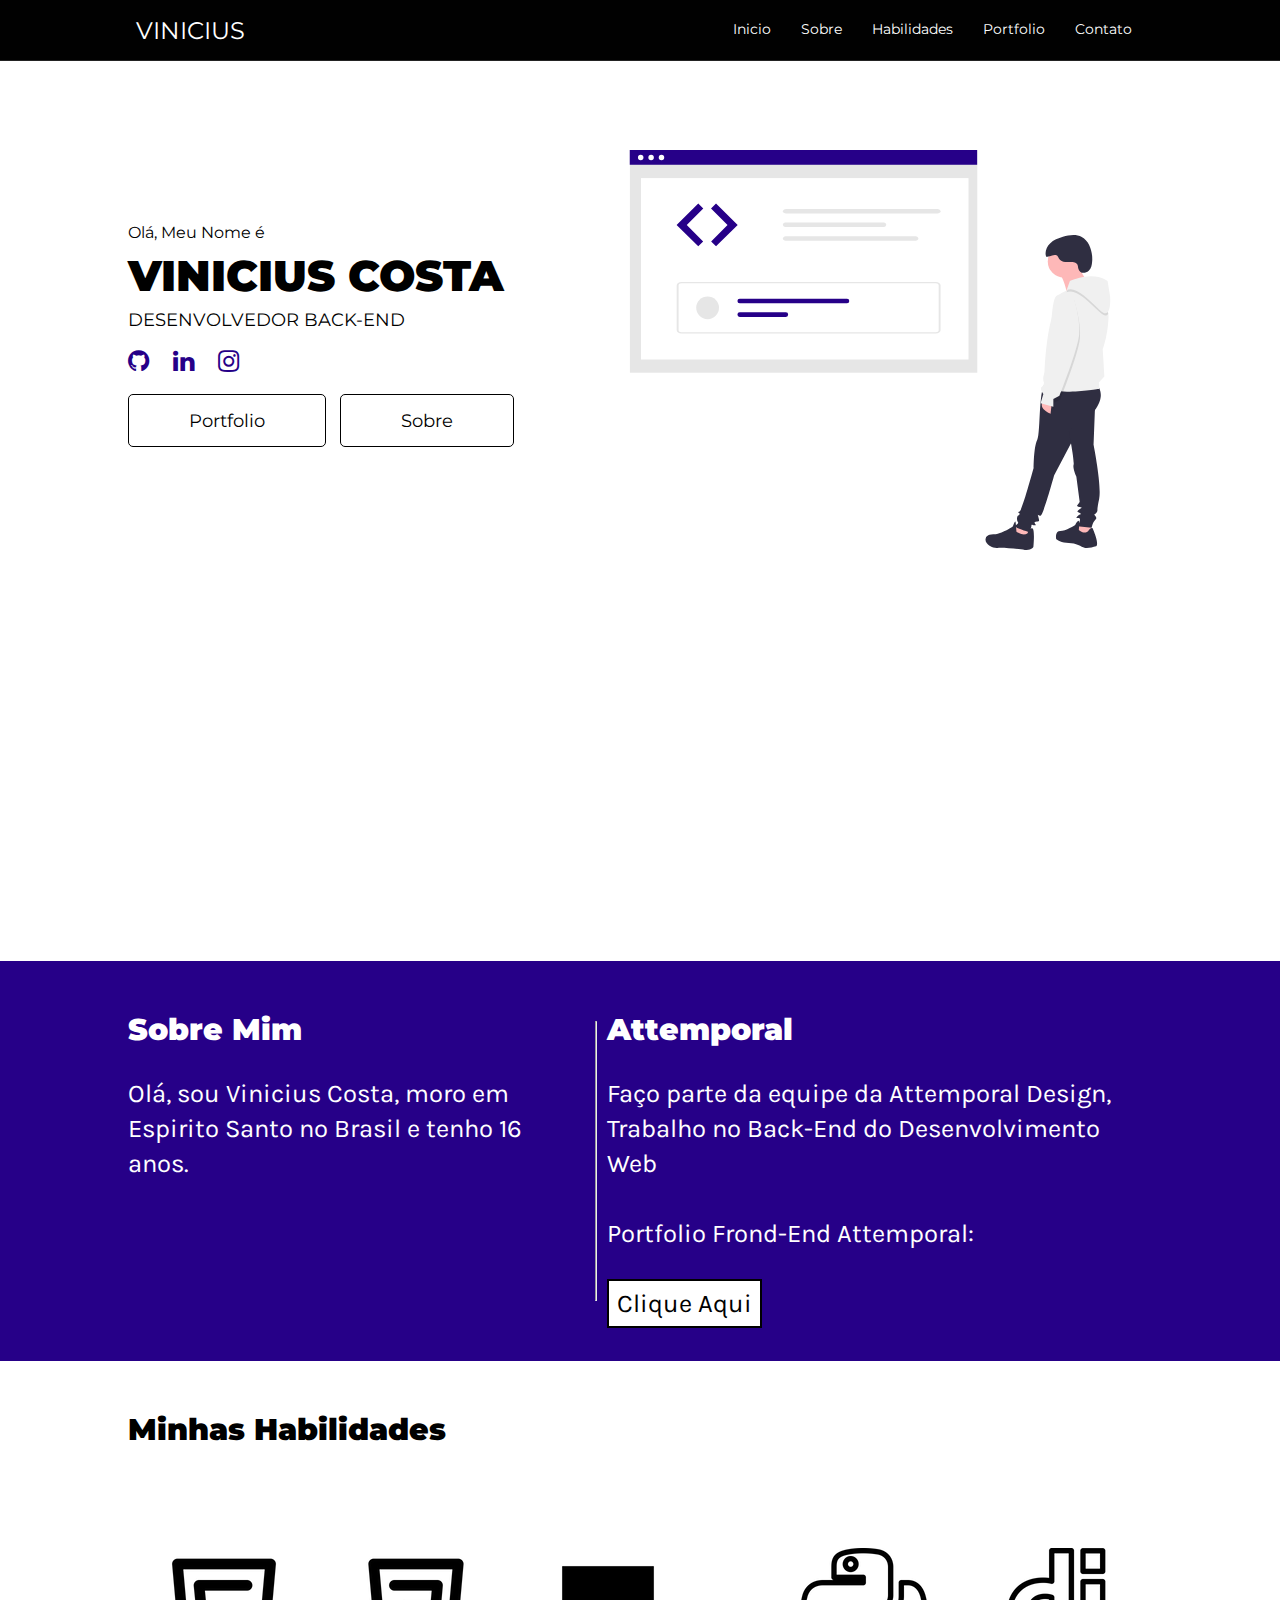
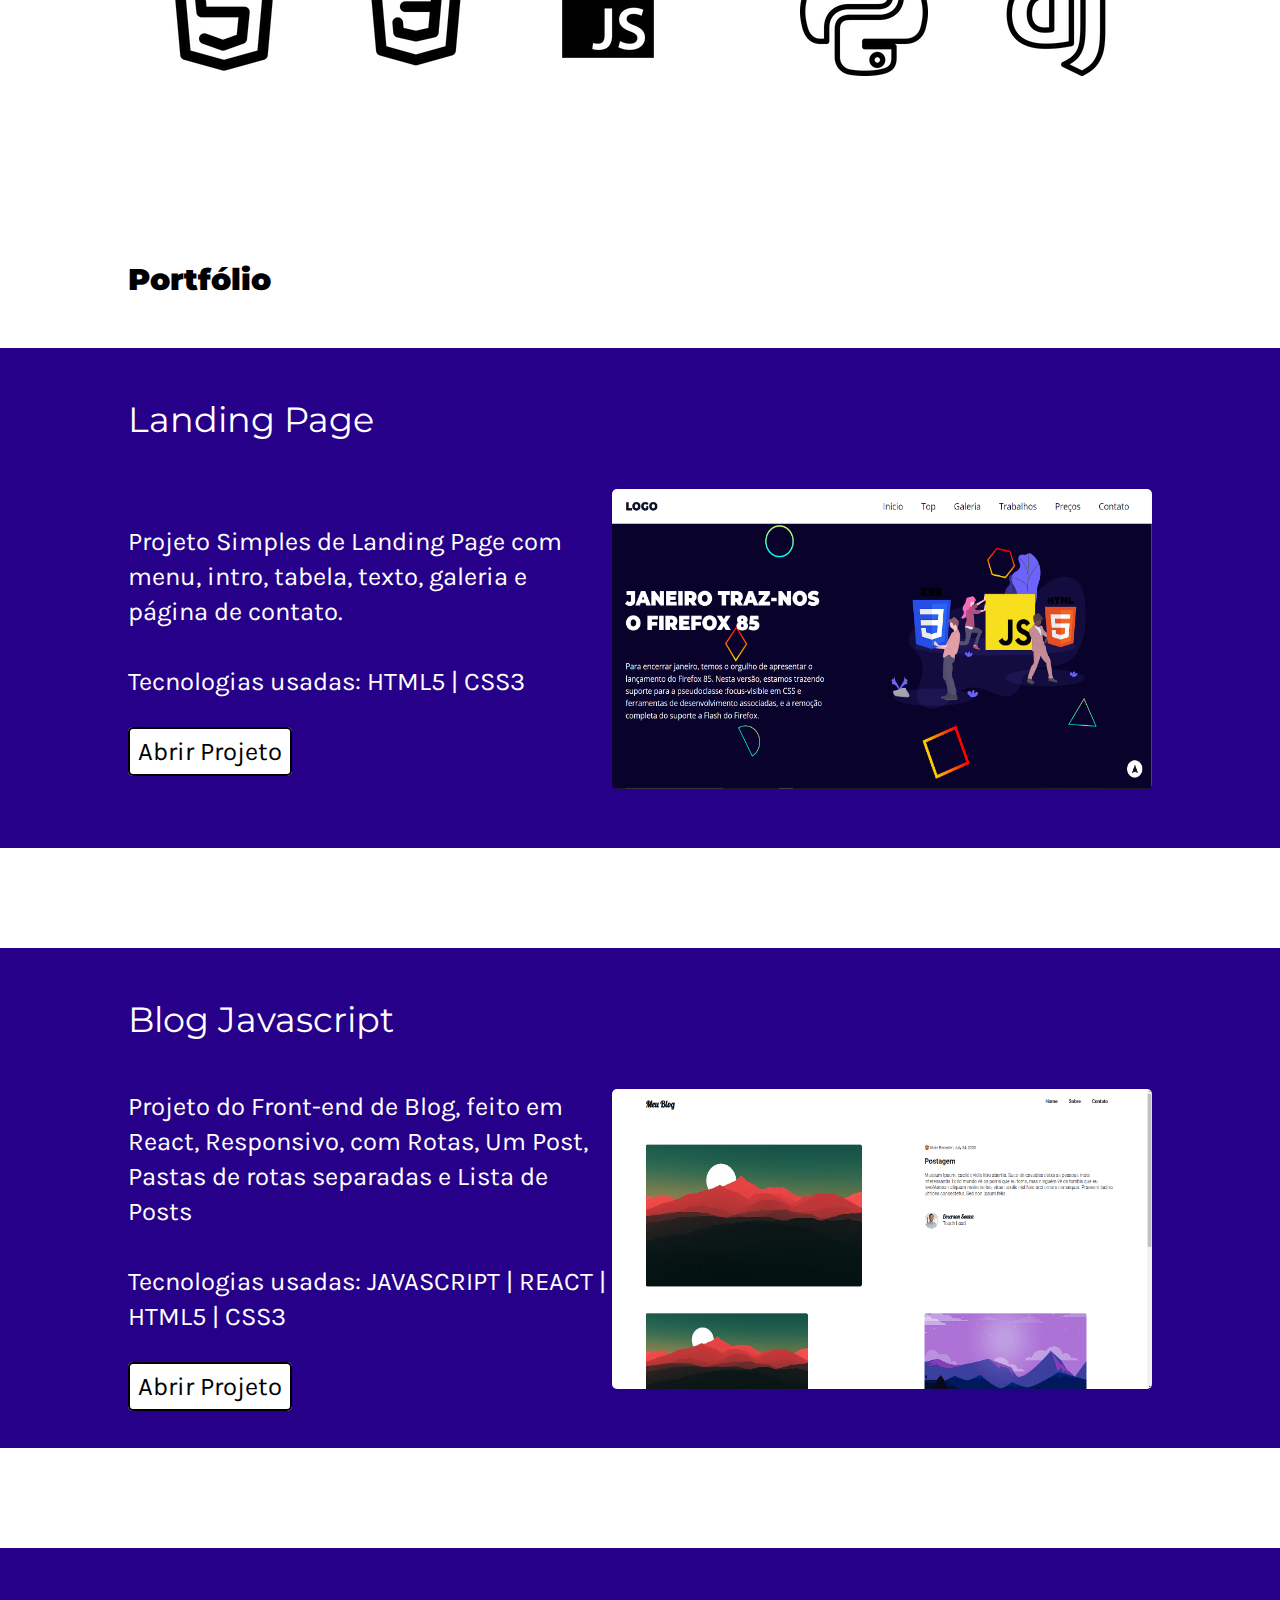
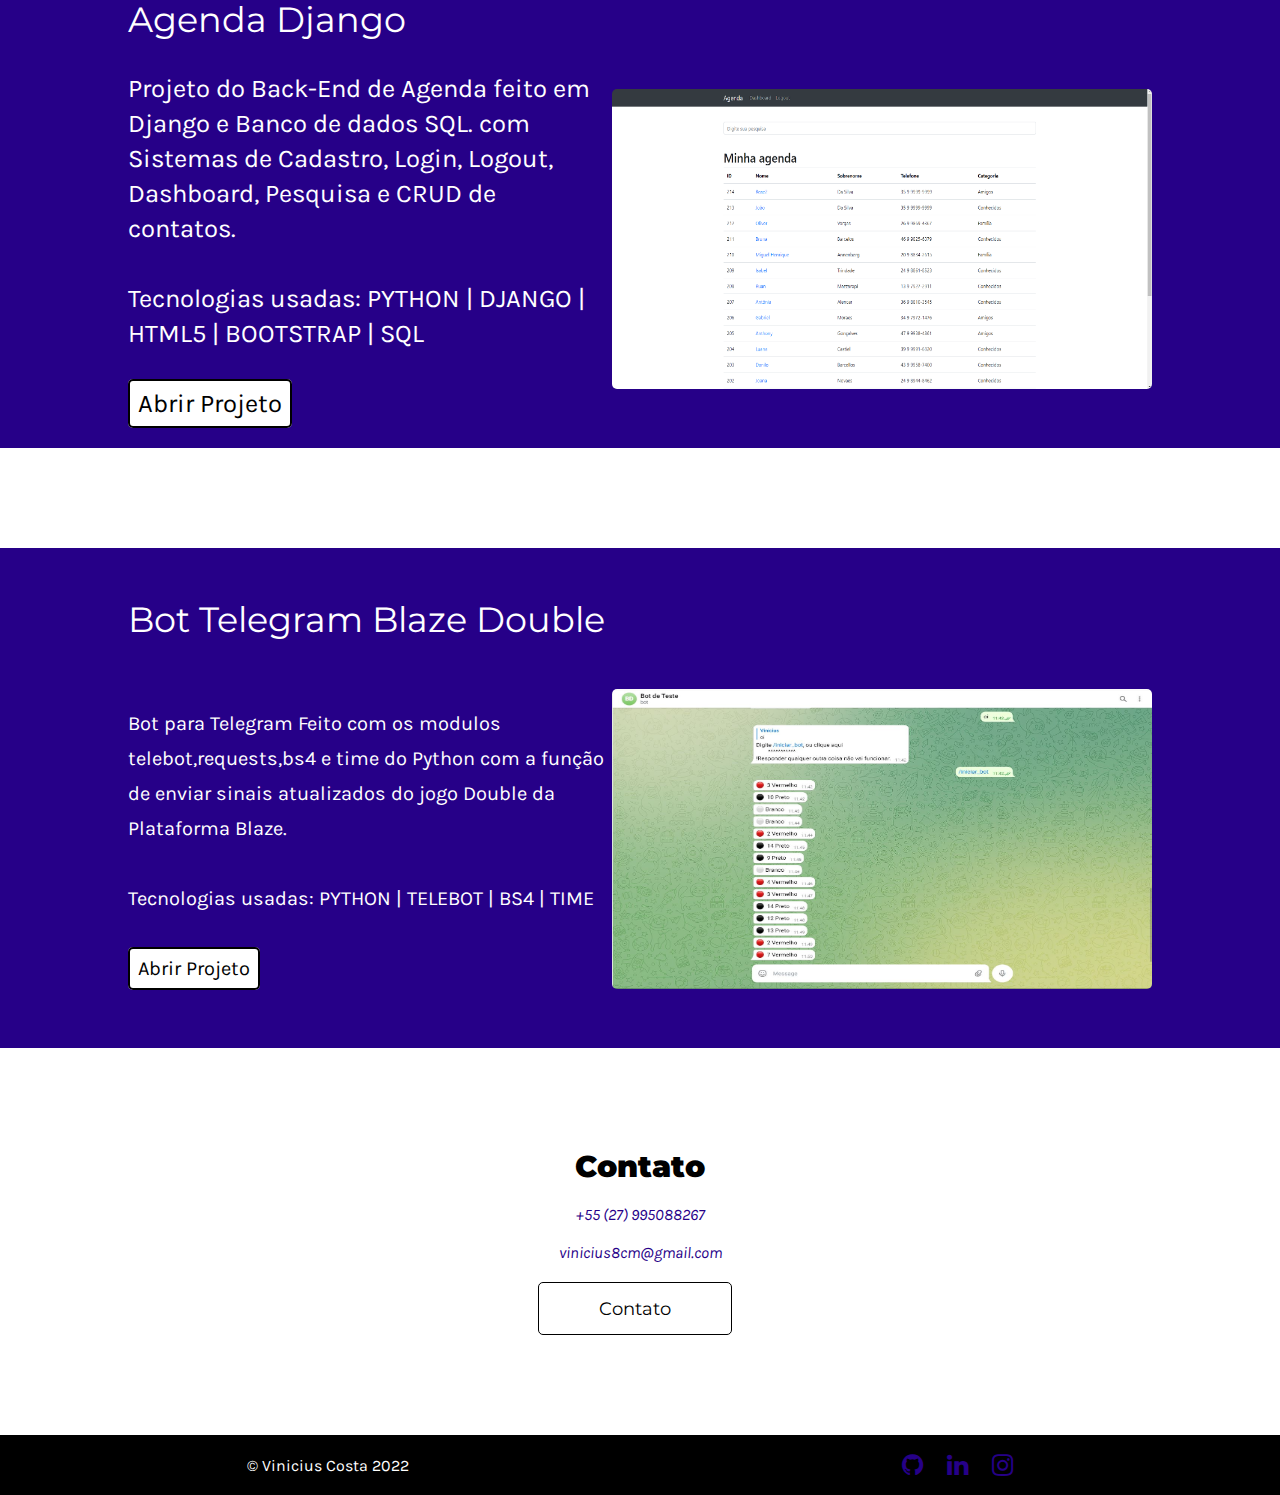
==== index.htm @ 987e0558 "Update index.htm" ====
<!DOCTYPE html>
<html lang="pt-br">

<head>
  <meta charset="UTF-8" />
  <meta http-equiv="X-UA-Compatible" content="IE=edge" />
  <meta name="viewport" content="width=device-width, initial-scale=1.0" />
  <link rel="stylesheet" href="https://cdnjs.cloudflare.com/ajax/libs/font-awesome/4.7.0/css/font-awesome.min.css" />
  <link rel="stylesheet" href="https://cdnjs.cloudflare.com/ajax/libs/animate.css/4.1.1/animate.min.css" />
  <link rel="stylesheet" href="style.css" />
  <link rel="stylesheet" href="path/to/font-awesome/css/font-awesome.min.css">
  <link rel="shortcut icon" href="favicon.png" type="image/x-icon">
  <title>Vinicius Costa | Desenvolvedor Back-End</title>
</head>

<body id="home">
  <div class="fixed animate__animated animate__fadeInLeft">
    <header id="header">
      <a id="logo" href="#home">VINICIUS</a>
      <nav id="nav">
        <button id="btn-mobile"><span id="hamburger"></span></button>
        <ul id="menu">
          <li><a href="#home">Inicio</a></li>
          <li><a href="#about">Sobre</a></li>
          <li><a href="#skill">Habilidades</a></li>
          <li><a href="#portfolio">Portfolio</a></li>
          <li><a href="#contact">Contato</a></li>
        </ul>
      </nav>
    </header>
  </div>

  <section class="introducao">
    <div class="introducao_info animate__animated animate__fadeInLeft">
      <span>Olá, Meu Nome é</span>
      <h1>Vinicius Costa</h1>
      <p>
        DESENVOLVEDOR BACK-END
      </p>
      <div class="social">

        <a href="https://github.com/viniciusxv27" target="_blank">
          <i class="fa fa-github" style="font-size: 25px"></i>
        </a>

        <a href="https://www.linkedin.com/in/vinicius-costa-3648901a0/" target="_blank">
          <i class="fa fa-linkedin" style="font-size: 25px"></i>
        </a>

        <a href="https://www.instagram.com/viniciusc_027/" target="_blank">
          <i class="fa fa-instagram" style="font-size: 25px"></i>
        </a>

      </div>
      <a href="#portfolio" class="button">Portfolio</a>
      <a href="#about" class="button about">Sobre</a>
    </div>

    <div class="foto">
      <img class="animate__animated animate__fadeInLeft"
        alt="Desenho de Tecnologia" src="imagem-intro.svg"/>
    </div>

    <div class="box">
      <span></span>
      <span></span>
      <span></span>
    </div>
  </section>

  <section id="about">
    <div class="bg">
      <div class="container containerex">
       
        <div>
          <h2>Sobre Mim</h2>

        <br>

        <p>
          Olá, sou Vinicius Costa, moro em 
          <br>
          Espirito Santo no Brasil e tenho 16 anos.
        </p>
        </div>
        <hr id="linha">
        <div>
          <h2>Attemporal</h2>

          <br>

          <p>
            Faço parte da equipe da Attemporal Design,<br> Trabalho no Back-End do Desenvolvimento Web
            <br>
            <br>
            Portfolio Frond-End Attemporal: <br><br><a class="botaobug"href="https://attemporal-dzn.netlify.app/">Clique Aqui</a> 

          </p>

        </div>

      </div>
    </div>
  </section>

  <section id="skill">
    <div class="container container-habilidades-reponsive">
      <h2>Minhas Habilidades</h2>

      <div class="svgs">

        <a class="skill-img" href="https://developer.mozilla.org/pt-BR/docs/Web/HTML" target="_blank"><img
            src="html5.png" alt="" /></a>

        <a class="skill-img" href="https://developer.mozilla.org/pt-BR/docs/Web/CSS" target="_blank"><img
            src="css3.png" alt="" /></a>

        <a class="skill-img" href="https://developer.mozilla.org/pt-BR/docs/Web/JavaScript" target="_blank"><img
            src="javascript.png" alt="" /></a>
        
        <a class="skill-img" href="https://developer.mozilla.org/pt-BR/docs/Learn/Tools_and_testing/Client-side_JavaScript_frameworks/React_getting_started" target="_blank"><img
          src="img/react.png" alt="" /></a>

        <a class="skill-img" href="https://developer.mozilla.org/pt-BR/docs/Glossary/Python" target="_blank"><img
            src="python.png" alt="" /></a>

        <a class="skill-img" href="https://developer.mozilla.org/pt-BR/docs/Learn/Server-side/Django" target="_blank"><img
              src="django.png" alt="" /></a>

      </div>
    </div>
  </section>

  <section class="portfolio" id="portfolio">
    <h2>Portfólio</h2>
    <div class="bg_portfolio">
      <h3>Landing Page</h3>
      
      <div class="container">
        <p>
          Projeto Simples de Landing Page com menu, intro, tabela, texto, galeria e página de contato.

          <br>
          <br>

          Tecnologias usadas: HTML5 | CSS3

          <br>
          <br>

          <a class='button2' href="https://viniciusxv27.github.io/landingpage/" target="_blank">
            Abrir Projeto
          </a>
        </p>

        <a href="https://viniciusxv27.github.io/landingpage/" target="_blank">
          <img class="portfolio-image"
            src="landingpage-print.PNG" alt="" />
        </a>
        
      </div>
    </div>

    <div class="bg_portfolio">
      <h3 class="responsive">Blog Javascript</h3>

      <div class="container">
        <p>
          Projeto do Front-end de Blog, feito em React, Responsivo, com Rotas, Um Post, Pastas de rotas separadas e Lista de Posts

          <br>
          <br>

          Tecnologias usadas: JAVASCRIPT | REACT | HTML5 | CSS3

          <br>
          <br>

          <a class='button2' href="https://github.com/viniciusxv27/blog-react">
            Abrir Projeto
          </a>
        </p>

        <a href="https://github.com/viniciusxv27/blog-react">
          <img class="portfolio-image"
            src="blog-print.PNG" alt="" />
        </a>

      </div>
    </div>
    
    <div class="bg_portfolio">
      <h3 class="responsive">Agenda Django</h3>

      <div class="container">
        <p>
          Projeto do Back-End de Agenda feito em Django e Banco de dados SQL. com Sistemas de Cadastro, Login, Logout, Dashboard, Pesquisa e CRUD de contatos.
        
          <br>
          <br>

          Tecnologias usadas: PYTHON | DJANGO | HTML5 | BOOTSTRAP | SQL

          <br>
          <br>

          <a class='button2' href="https://arcane-beach-40701.herokuapp.com/">
            Abrir Projeto
          </a>
        </p>

        <a href="https://arcane-beach-40701.herokuapp.com/">
          <img class=" portfolio-image"
            src="agenda-print.PNG" alt=""/>
        </a>

      </div>
    </div>

    <div class="bg_portfolio">
      <h3 class=" titulogrande responsive">Bot Telegram Blaze Double</h3>

      <div class="container">
        <p class="textogrande">
          Bot para Telegram Feito com os modulos telebot,requests,bs4 e time do Python com a função de enviar sinais atualizados do jogo Double da Plataforma Blaze.

          <br>
          <br>

          Tecnologias usadas: PYTHON | TELEBOT | BS4 | TIME

          <br>
          <br>

          <a class='button2' href="https://github.com/viniciusxv27/bot-telegram">
            Abrir Projeto
          </a>
        </p>

          <a href="https://github.com/viniciusxv27/bot-telegram">
            <img class="portfolio-image" src="botblaze-print.JPG" alt="" />
          </a>

      </div>
    </div>

  </section>

  <section id="contact">
    <div class="container-contact">
      <h2>Contato</h2>

      <address>
        <p>

          <a href="https://api.whatsapp.com/send?phone=5527995088267">+55 (27) 995088267</a>

          <br>
          <br>
          
          <a href="mailto:vinicius8cm@gmail.com">vinicius8cm@gmail.com</a>

        </p>
      </address>

      <a href="https://linktr.ee/viniciusxv27" target="_blank" class="button">Contato</a>

    </div>
  </section>

  <button id="btnTop">
    <img src="seta.png" alt="" />
  </button>

  <footer class="footer">
    <div class="container-footer">
      <p>© Vinicius Costa 2022</p>
      <div class="social social2">

        <a href="https://github.com/viniciusxv27" target="_blank">
          <i class="fa fa-github" style="font-size: 25px"></i>
        </a>

        <a href="https://www.linkedin.com/in/vinicius-costa-3648901a0/" target="_blank">
          <i class="fa fa-linkedin" style="font-size: 25px"></i>
        </a>

        <a href="https://www.instagram.com/viniciusc_027/" target="_blank">
          <i class="fa fa-instagram" style="font-size: 25px"></i>
        </a>

      </div>
    </div>
  </footer>

  <script src="pagina1.js"></script>
  <script src="pagina2.js"></script>
  <script src="pagina3.js"></script>

</body>
</html>
---- style.css ----
@import url("https://fonts.googleapis.com/css2?family=Karla&family=Montserrat:wght@400;900&display=swap");

* {
  box-sizing: border-box;
  padding: 0;
  margin: 0;
  scroll-behavior: smooth;
  scroll-padding-top: 60px;
}

ul {
  list-style-type: none;
}

a {
  text-decoration: none;
}

body {
  background: #ffffff;
}

.foto img{
  width: 600px !important;
}

/* =============== Menu =============== */

.textogrande {
  font-size: 20px !important;
}

.fixed {
  position: sticky;
  top: 0;
  background: rgb(1, 1, 1);
  backdrop-filter: blur(6px);
  border-bottom: 1px solid #232323;
  z-index: 1;
}

#header {
  width: 80%;
  margin: 0 auto;
  height: 60px;
  display: flex;
  align-items: center;
  flex-wrap: wrap;
  justify-content: space-between;
}

#logo {
  position: relative;
  font-family: "Montserrat", sans-serif;
  font-size: 1.5em;
  color: #fff;
  padding: 0.5rem;
  transition:300ms;
}

#logo:hover{
  color:#260088;
}

#nav ul {
  margin-bottom: 20px;
  display: flex;
  flex-wrap: wrap;
}

#nav ul li {
  position: relative;
  padding-right: 10px;
}

#menu a {
  color: #fff;
  padding: 10px;
  font-size: 14px;
  line-height: 21px;
  font-family: "Montserrat", sans-serif;
}

#menu a:hover {
  color: #260088;
}

#nav ul li:nth-child(1)::after {
  content: "";
  height: 1px;
  width: 0;
  background: #260088;
  position: absolute;
  left: 0;
  bottom: -9px;
  transition: 0.5s;
}

#nav ul li:nth-child(2)::after {
  content: "";
  height: 1px;
  width: 0;
  background: #260088;
  position: absolute;
  left: 0;
  bottom: -9px;
  transition: 0.5s;
}
#nav ul li:nth-child(3)::after {
  content: "";
  height: 1px;
  width: 0;
  background: #260088;
  position: absolute;
  left: 0;
  bottom: -10px;
  transition: 0.5s;
}
#nav ul li:nth-child(4)::after {
  content: "";
  height: 1px;
  width: 0;
  background: #260088;
  position: absolute;
  left: 0;
  bottom: -10px;
  transition: 0.5s;
}

#nav ul li:nth-child(5)::after {
  content: "";
  height: 1px;
  width: 0;
  background: #260088;
  position: absolute;
  left: 0;
  bottom: -9px;
  transition: 0.5s;
}

#nav ul li:hover::after {
  width: 100%;
}

/* =============== Introducao =============== */
.introducao {
  width: 80%;
  height: 100vh;
  display: flex;
  flex-wrap: wrap;
  padding: 160px 0;
  margin: 0 auto;
}

.introducao_info {
  color: #000;
}

.introducao_info span {
  font-size: 16px;
  line-height: 24px;
  font-family: "Montserrat", sans-serif;
  font-weight: 400;
}

.introducao_info h1 {
  font-size: 43px;
  line-height: 61px;
  font-family: "Montserrat", sans-serif;
  font-weight: 900;
  text-transform: uppercase;
}

.introducao_info p {
  font-size: 18px;
  line-height: 28px;
  font-family: "Montserrat", sans-serif;
  padding-bottom: 15px;
}
.button {
  display: inline-block;
  padding: 15px 60px;
  font-size: 1.1rem;
  font-family: "Montserrat", sans-serif;
  background: #fff;
  color: #000;
  border: solid 1px #000;
  border-radius: 5px;
  transition: 0.5s;
  margin-right: 10px;
}

.button2, .portfolio-image{
  border-radius: 5px;
}
.button2 {
  transition: 300ms;
}
.button2:hover{
  padding: 15px;
}

.button:hover {
  transform: translateX(3px) scale(1.1);
  background: linear-gradient(134deg, #260088 0%, #260088 99%);
  color: #fff;
}

.about {
  display: inline-block;
  padding: 15px 60px;
  font-size: 1.1rem;
  font-family: "Montserrat", sans-serif;
  background: transparent;
  color: #000;
  border: #000 solid 1px;
  border-radius: 5px;
  transition: 0.5s;
}

.about:hover {
  background: linear-gradient(134deg, #260088 0%, #260088 99%);
  transform: translateX(3px) scale(1.1);
  border: hidden;
  color: #fff;
}

#nav button {
  visibility: hidden;
}

/* =============== Social =============== */
.social {
  display: block;
  margin-bottom: 20px;
}

.social a {
  color: #260088;
  margin-right: 20px;
  transition: 300ms;
}

.social a:hover {
  color: #000;
}

.social2 a {
  color: #260088;
  margin-right: 20px;
  transition: 300ms;
}

.social2 a:hover {
  color: #fff;
}

/* =============== BoxArrow =============== */
.box {
  position: absolute;
  top: 90%;
  left: 50%;
  transform: translate(-50%, -50%);
}

.box span {
  display: block;
  width: 10px;
  height: 10px;
  border-bottom: 1px solid #fff;
  border-right: 1px solid #fff;
  transform: rotate(45deg);
  margin: -10px;
  animation: animate 2s infinite;
}

.box span:nth-child(1) {
  animation-delay: -0.2s;
}
.box span:nth-child(2) {
  animation-delay: -0.4s;
}

@keyframes animate {
  0% {
    opacity: 0;
    transform: rotate(45deg) translate(-20px, -20px);
  }

  50% {
    opacity: 1;
  }

  100% {
    opacity: 0;
    transform: rotate(45deg) translate(20px, 20px);
  }
}

/* =============== AboutMe =============== */
.container {
  width: 80%;
  margin: 0 auto;
  padding: 50px 0 50px 0;
}

#linha{
  margin: 10px;
}

.containerex {
  width: 80%;
  margin: 0 auto;
  padding: 50px 0 50px 0;
  display: flex;
}

.bg {
  background-color:#260088;
  width: 100%;
  height: 400px;
}

h2 {
  font-family: "Montserrat", sans-serif;
  font-size: 30px;
  font-weight: 900;
  color: #000;
}

.container p {
  margin-top: 10px;
  color: #fff;
  font-family: "Karla", sans-serif;
  line-height: 35px;
}

/* =============== Skills =============== */
.container {
  width: 80%;
  height: 400px;
  margin-bottom: 100px;
}

#skill .container h2 {
  margin-bottom: 100px;
}

.svgs {
  display: flex;
  justify-content: space-around;
}

/* =============== Portfolio =============== */
.portfolio .container {
  display: flex;
  justify-content: space-between;
  align-items: center;
}

.portfolio h2 {
  width: 80%;
  margin: 0 auto;
  padding-bottom: 50px;
}

.bg_portfolio h3 {
  font-family: "Montserrat", sans-serif;
  font-size: 35px;
  font-style: bold;
  font-weight: 400;
  color: #fff;
  width: 80%;
  margin: 0 auto;
  padding-top: 50px;
}

.container p a {
  color: #fff;
  text-decoration: underline;
}

.container h2{
  color: #fff;
}

.bg_portfolio {
  background-color: #260088;
  width: 100%;
  height: 500px;
  margin-bottom: 100px;
}

.bg_portfolio .container p {
  max-width: 480px;
  color: #fff;
}

.container .projeto {
  display: block
}

.bg_portfolio img {
  width: 540px;
  height: 300px;
}

.container p {
  font-size: 1.6rem;
  color: #fff;
}
.container p a {
  background-color: #FFF;
  color: #000;
  text-decoration: none;
  padding: 0.5rem;
  border: solid black 2px;
  transition: all 300ms;
}

.botaobug{
  background-color: #FFF;
  color: #000;
  text-decoration: none;
  padding: 0.25rem;
  border: solid black 2px;
  transition: all 300ms;
}

.container p a:hover {
  color: #fff;
  background: none;
  border: solid #fff 1px;
}

.container a img:hover {
  transform: translate(-3%, 3%) scale(1.2) ;
}

.container a img {
  transition: all 300ms;
}

/* =============== ButtonToTop =============== */
#btnTop {
  cursor: pointer;
  position: fixed;
  bottom: 30px;
  border: 0;
  right: 30px;
  height: 32px;
  width: 32px;
  background: linear-gradient(134deg, #260088 0%, #2c44b9 99%);
  border-radius: 50%;
  display: none;
}

#btnTop img {
  color: #fff;
  width: 14px;
  margin: 0 auto;
}

.container-habilidades-reponsive h2{
  color: #000;
}

/* =============== Scroll =============== */
::-webkit-scrollbar {
  width: 8px;
}

::-webkit-scrollbar-track {
  background: #232323;
}

::-webkit-scrollbar-thumb {
  background: #5270c1;
  border-radius: 10px;
}

/* =============== contact =============== */
.container-contact {
  display: flex;
  align-items: center;
  justify-content: center;
  flex-direction: column;
}

.container-contact h2{
  margin-bottom: 20px;
}

.container-contact p {
  margin-bottom: 20px;
  text-align: center;
  width: 400px;
  color: #fff;
  font-family: "Karla", sans-serif;
}

.container-contact a {
  margin-bottom: 100px;
}

address a {
  color: #260088;
}

address a:hover {
  text-decoration: underline;
}

/* =============== Footer =============== */
.container-footer {
  background-color: #000;
  height: 60px;
  display: flex;
  align-items: center;
  justify-content: space-around;
}

.container-footer .social {
  margin: 0;
}

.footer p {
  color: #fff;
  font-family: "Karla", sans-serif;
}

/* =============== Mobile =============== */
@media (max-width: 1200px) {
  .foto img {
    right: 40px !important;
    width: 350px !important;
    height: 350px !important;
  }

  .introducao_info h1 {
    font-size: 30px;
  }

  .container p {
    font-size: 16px;
  }

  .button,
  .about {
    padding: 10px 40px;
  }
}

@media (max-width: 730px) {
  .container-habilidades-reponsive h2{
    color: #000;
  }
  .textogrande {
    font-size: 13px !important;
  }
  .responsive{
    transform: translateY(-45px);
  }
  #nav ul {
    display: block;
    position: absolute;
    width: 100%;
    top: 60px;
    right: 0px;
    background-color: #232323;
    height: 0;
    transition: 0.6s;
    z-index: 1000;
    visibility: hidden;
    overflow-y: hidden;
  }

  #skill .container h2 {
    margin-bottom: 70px;
  }

  .container-contact p {
    margin-bottom: 20px;
    width: 300px;
  }

  .container {
    margin-bottom: 10px;
  }

  .svgs img {
    width: 60px;
  }

  .container p {
    line-height: 24px;
  }

  .portfolio .container {
    display: flex;
    flex-direction: column-reverse;
  }

  .bg_portfolio img {
    width: 278px;
    height: 157px;
  }

  .bg_portfolio .container p {
    text-align: center;
    line-height: 24px;
    font-size: 14px;
  }

  #nav.active #menu {
    height: calc(100vh - 60px);
    visibility: visible;
    overflow-y: hidden;
  }

  #menu li {
    display: flex;
    align-items: center;
    justify-content: center;
    padding: 1rem 0;
    margin: 40px 2.3rem;
    border-bottom: 1px solid #260088;
  }

  #btn-mobile {
    display: flex;
    padding: 0.5rem 1rem;
    border: none;
    background: none;
    cursor: pointer;
    color: #fff;
    gap: 0.5rem;
  }

  #hamburger {
    border-top: 2px solid;
    width: 20px;
  }

  #hamburger::after,
  #hamburger::before {
    display: block;
    content: "";
    width: 20px;
    height: 2px;
    background: currentColor;
    margin-top: 5px;
    transition: 0.3s;
    position: relative;
  }

  #nav.active #hamburger {
    border-top-color: transparent;
  }

  #nav.active #hamburger::before {
    transform: rotate(135deg);
  }

  #nav.active #hamburger::after {
    transform: rotate(-135deg);
    top: -7px;
  }

  #nav button {
    visibility: visible;
  }

  #nav ul li::after {
    display: none;
  }

  .on {
    border: 0;
  }

  .button {
    padding: 10px 20px;
    margin-top: 10px;
  }

  .about {
    padding: 10px 20px;
  }

  .foto {
    visibility: hidden;
  }
}

@media (max-width: 1024px) {
  
  .bg_portfolio img {
    width: 300px;
    height: 179px;
  }
  
  .foto img {
    right: 10px;
    width: 350px;
    height: 350px;
  }
} 

.foto img {
  position: absolute;
  top: 150px;
  right: 110px;
  width: 400px;
  height: 400px;
  display: flex;
}
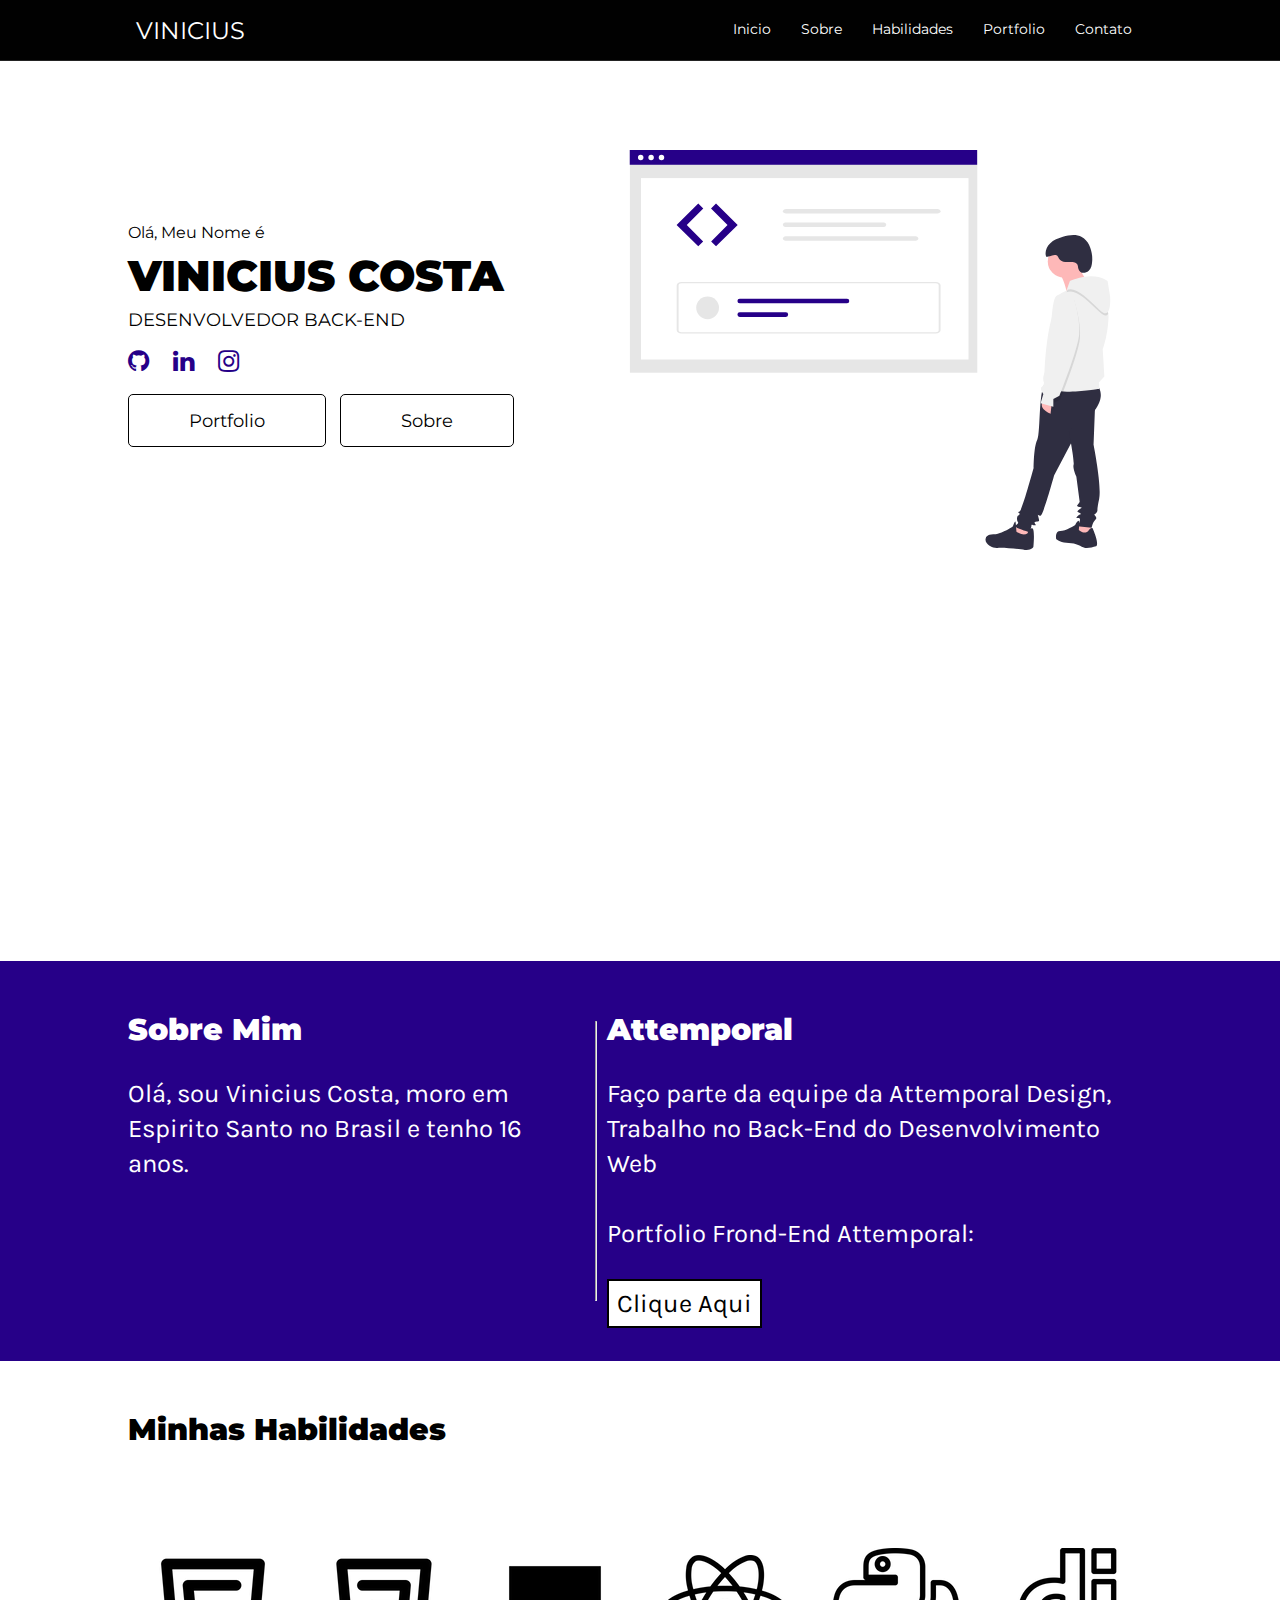
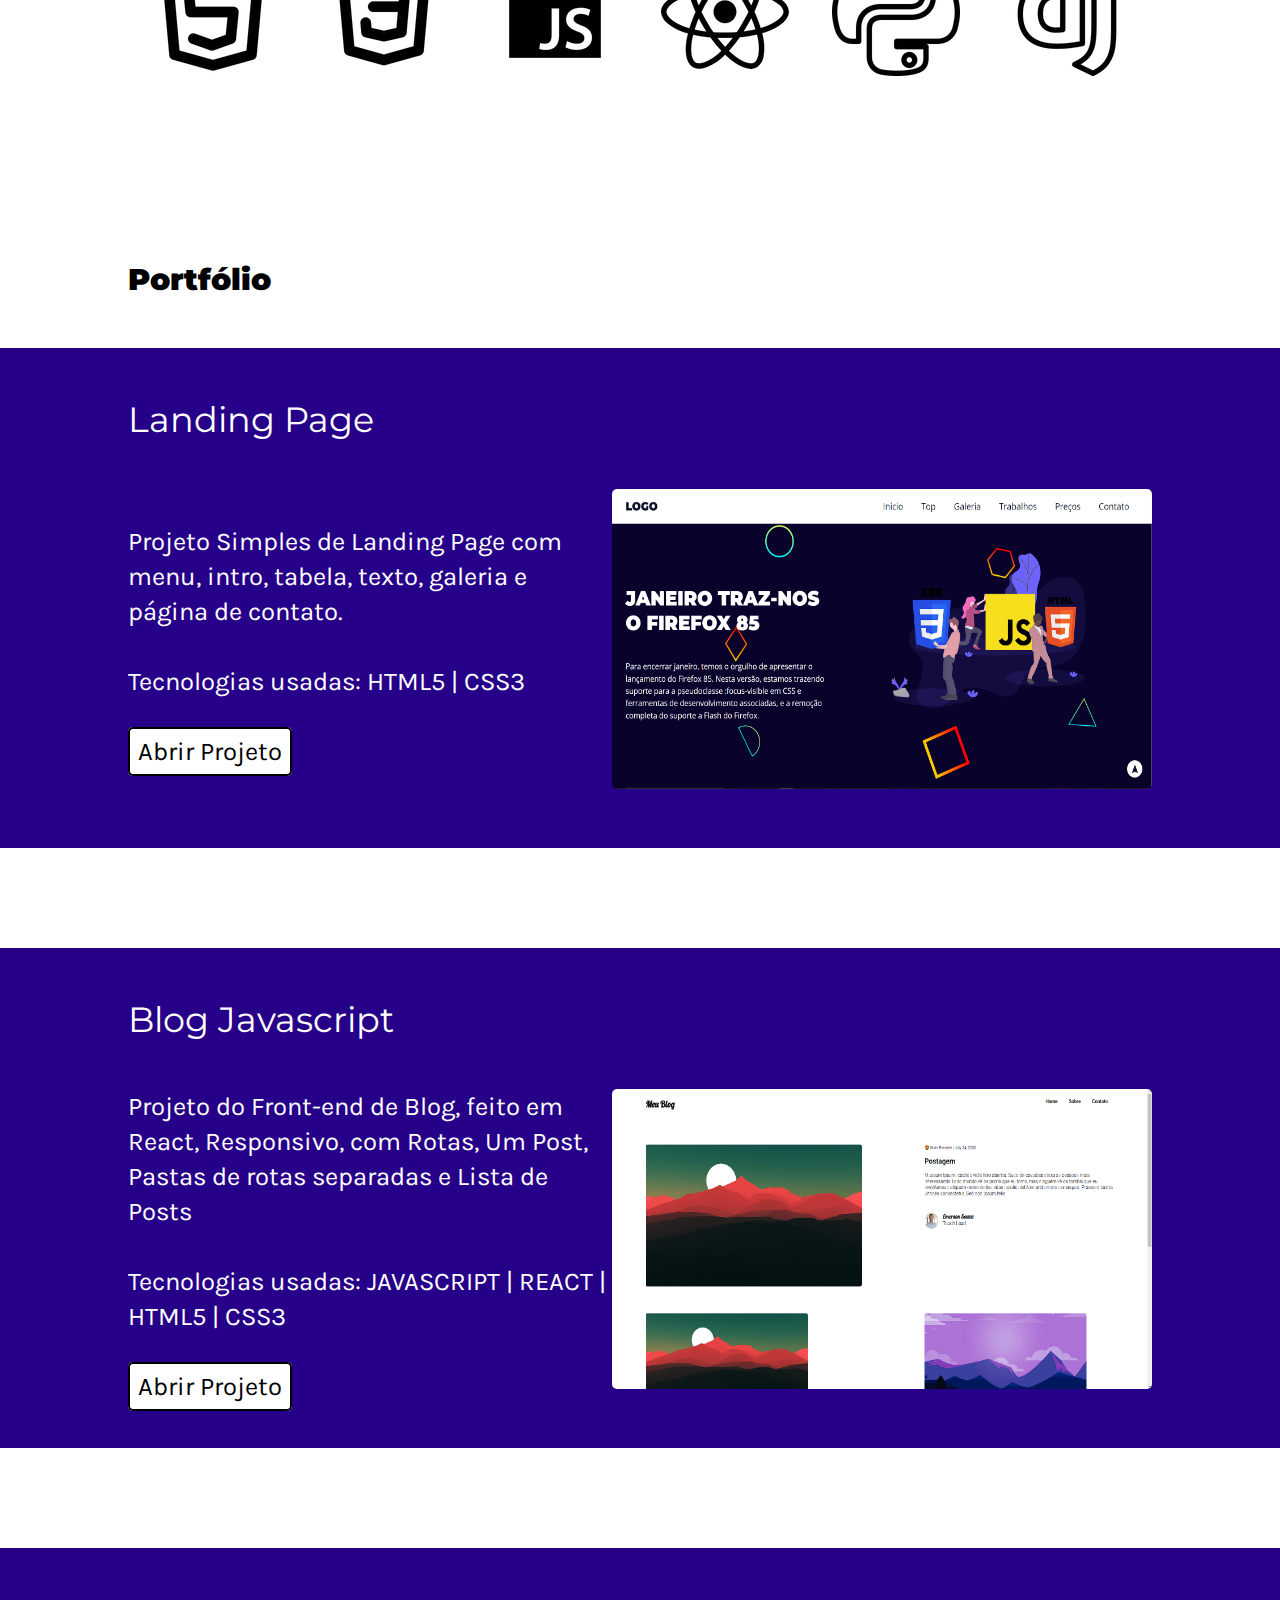
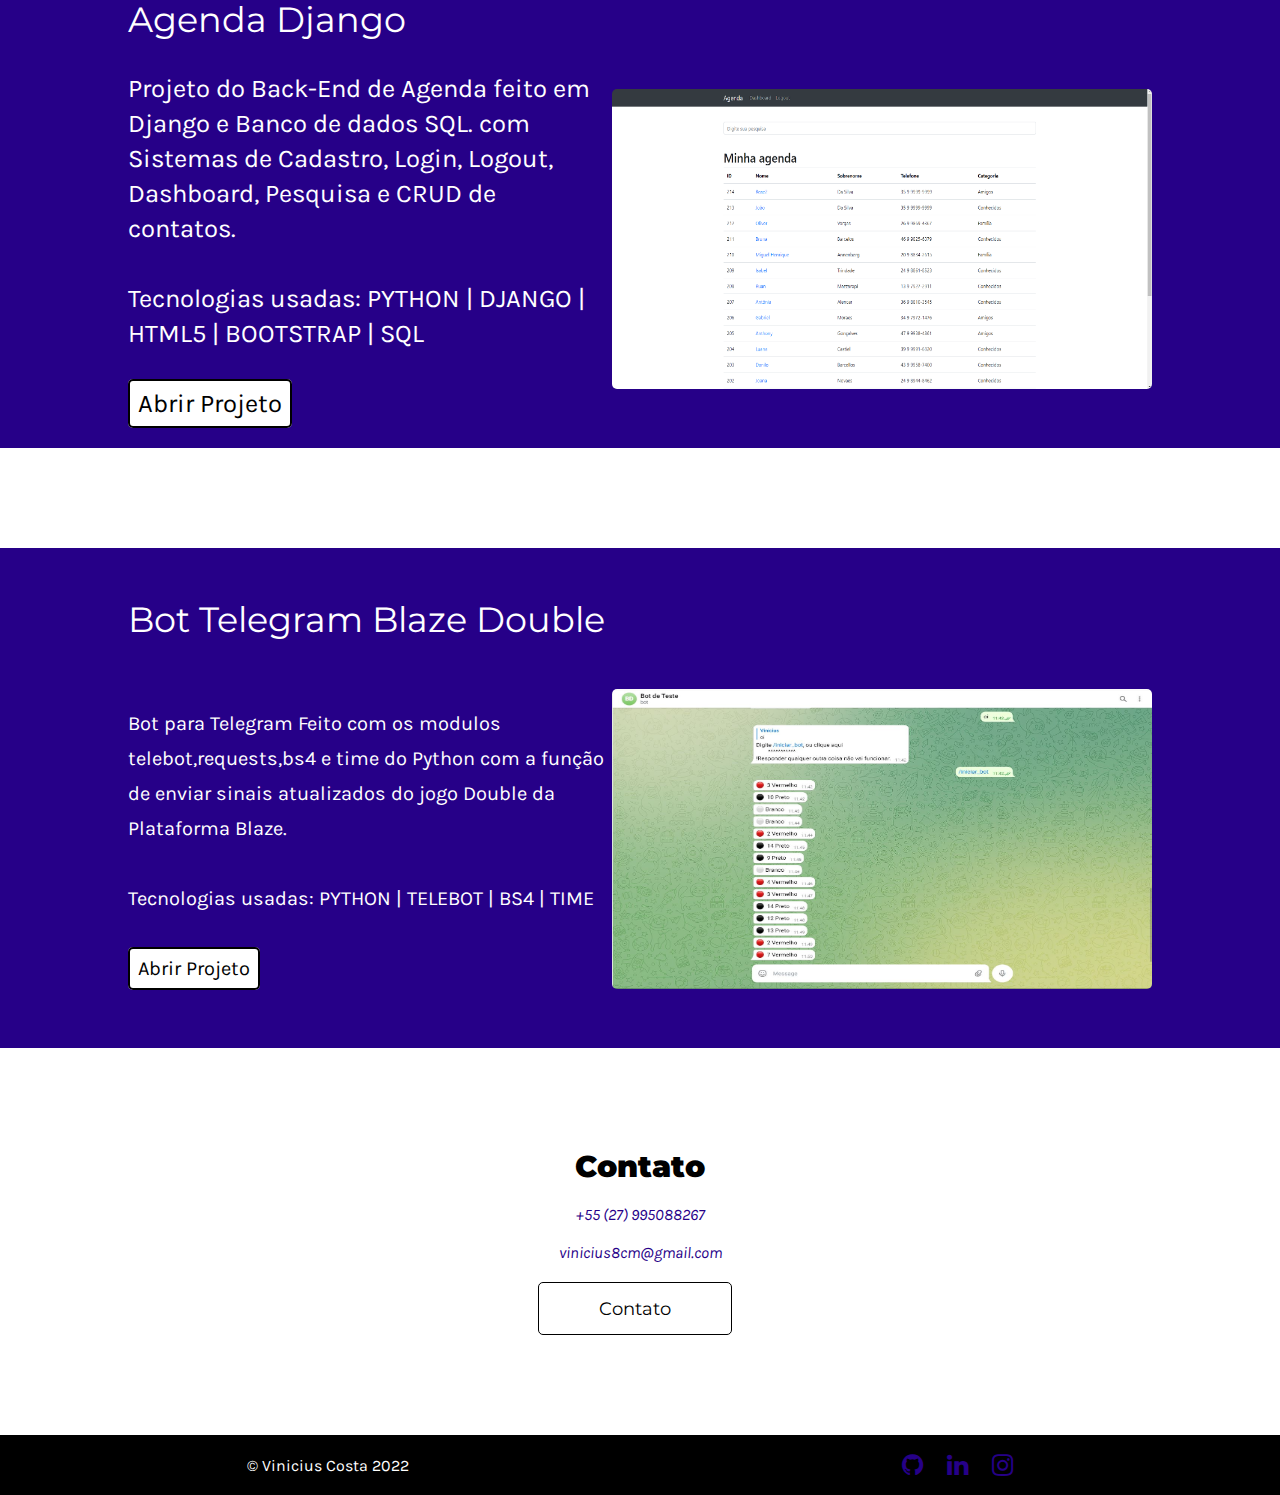
==== commit 8f85528a: "Update index.htm" ====
--- a/index.htm
+++ b/index.htm
@@ -119,7 +119,7 @@
             src="javascript.png" alt="" /></a>
         
         <a class="skill-img" href="https://developer.mozilla.org/pt-BR/docs/Learn/Tools_and_testing/Client-side_JavaScript_frameworks/React_getting_started" target="_blank"><img
-          src="img/react.png" alt="" /></a>
+          src="react.png" alt="" /></a>
 
         <a class="skill-img" href="https://developer.mozilla.org/pt-BR/docs/Glossary/Python" target="_blank"><img
             src="python.png" alt="" /></a>
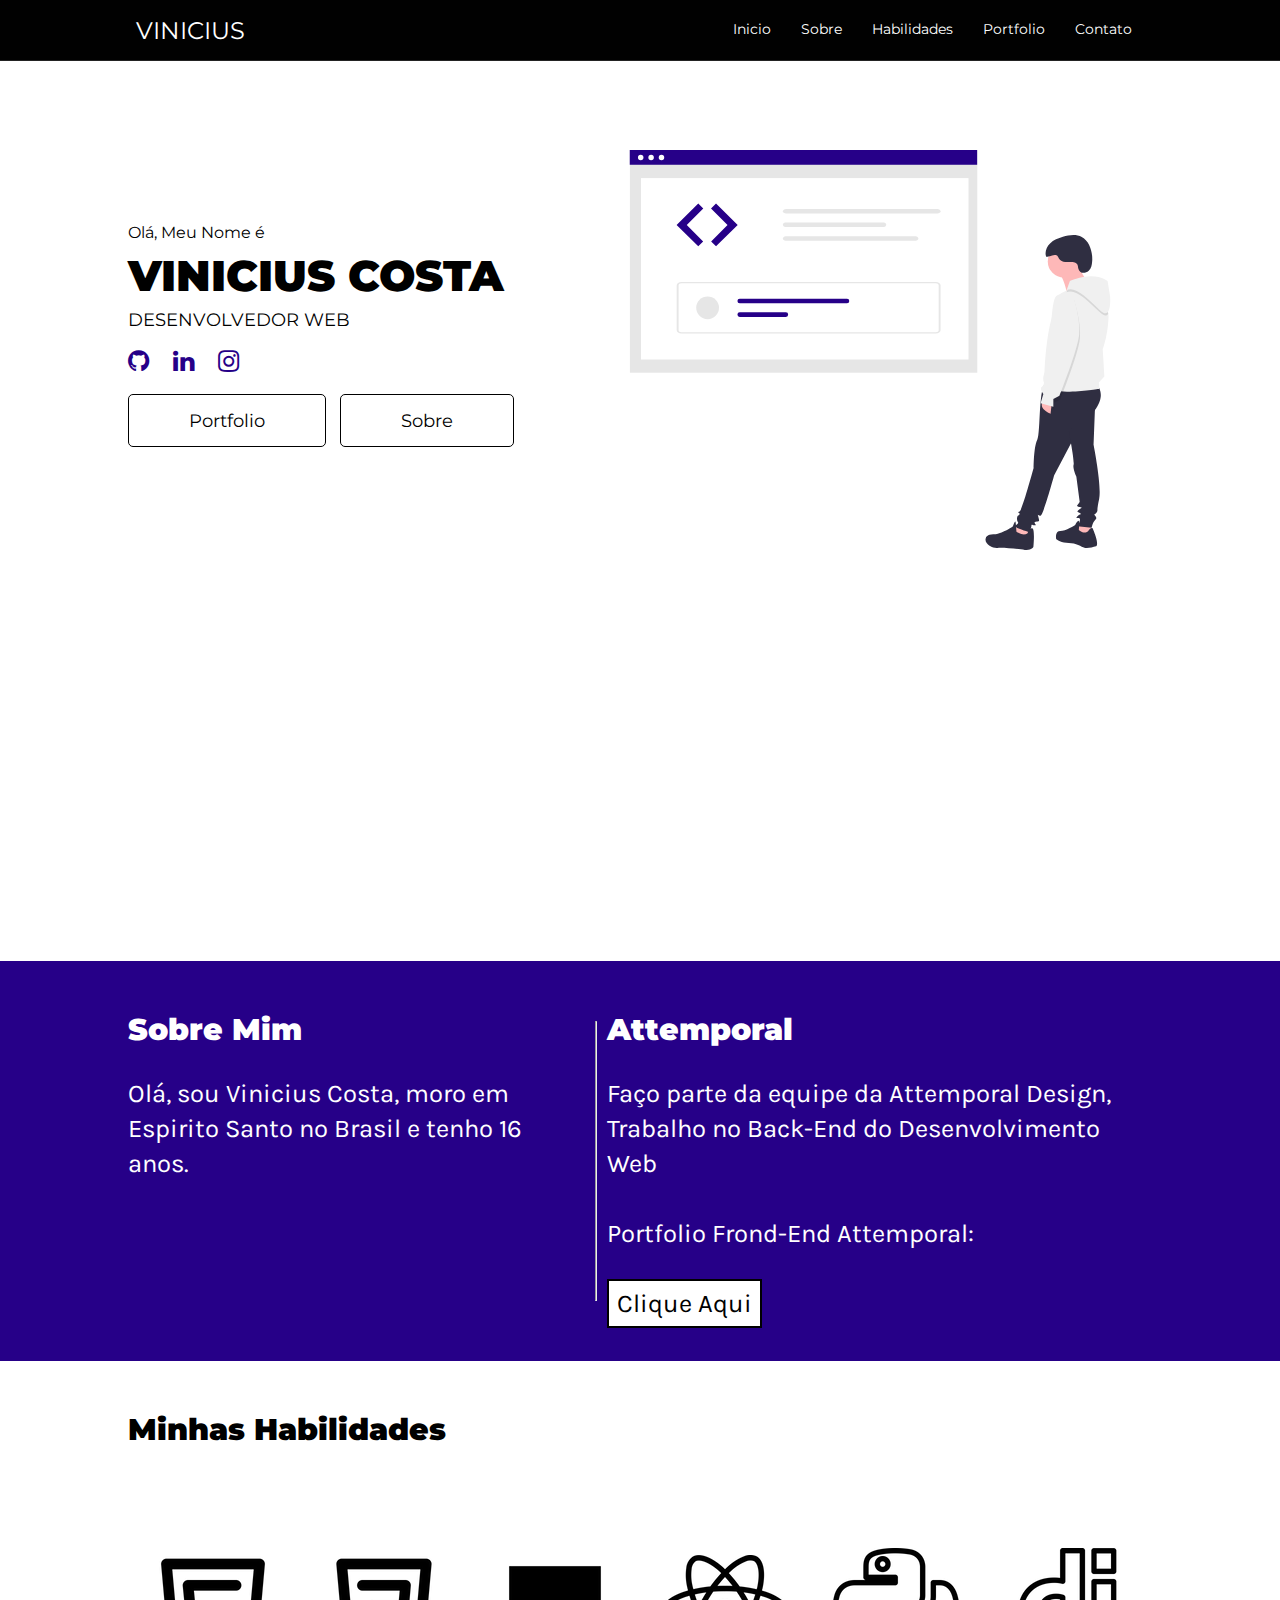
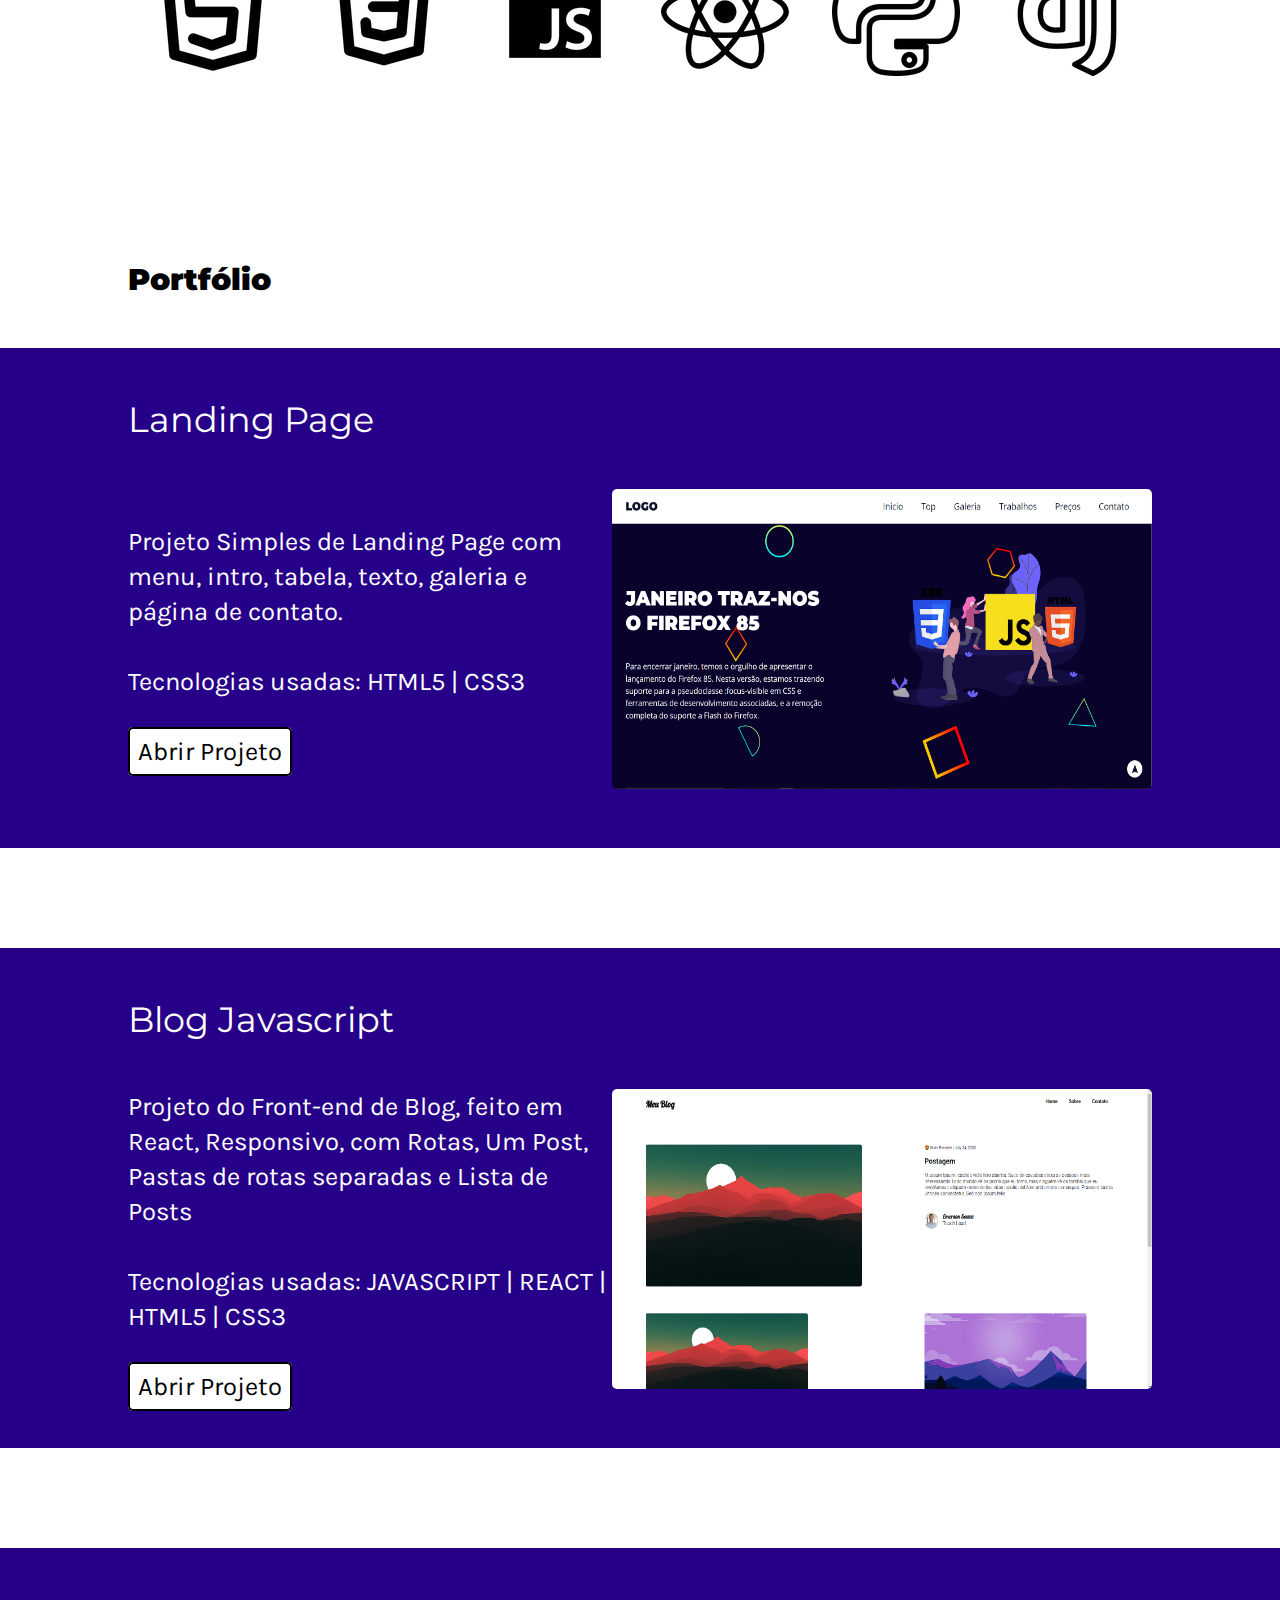
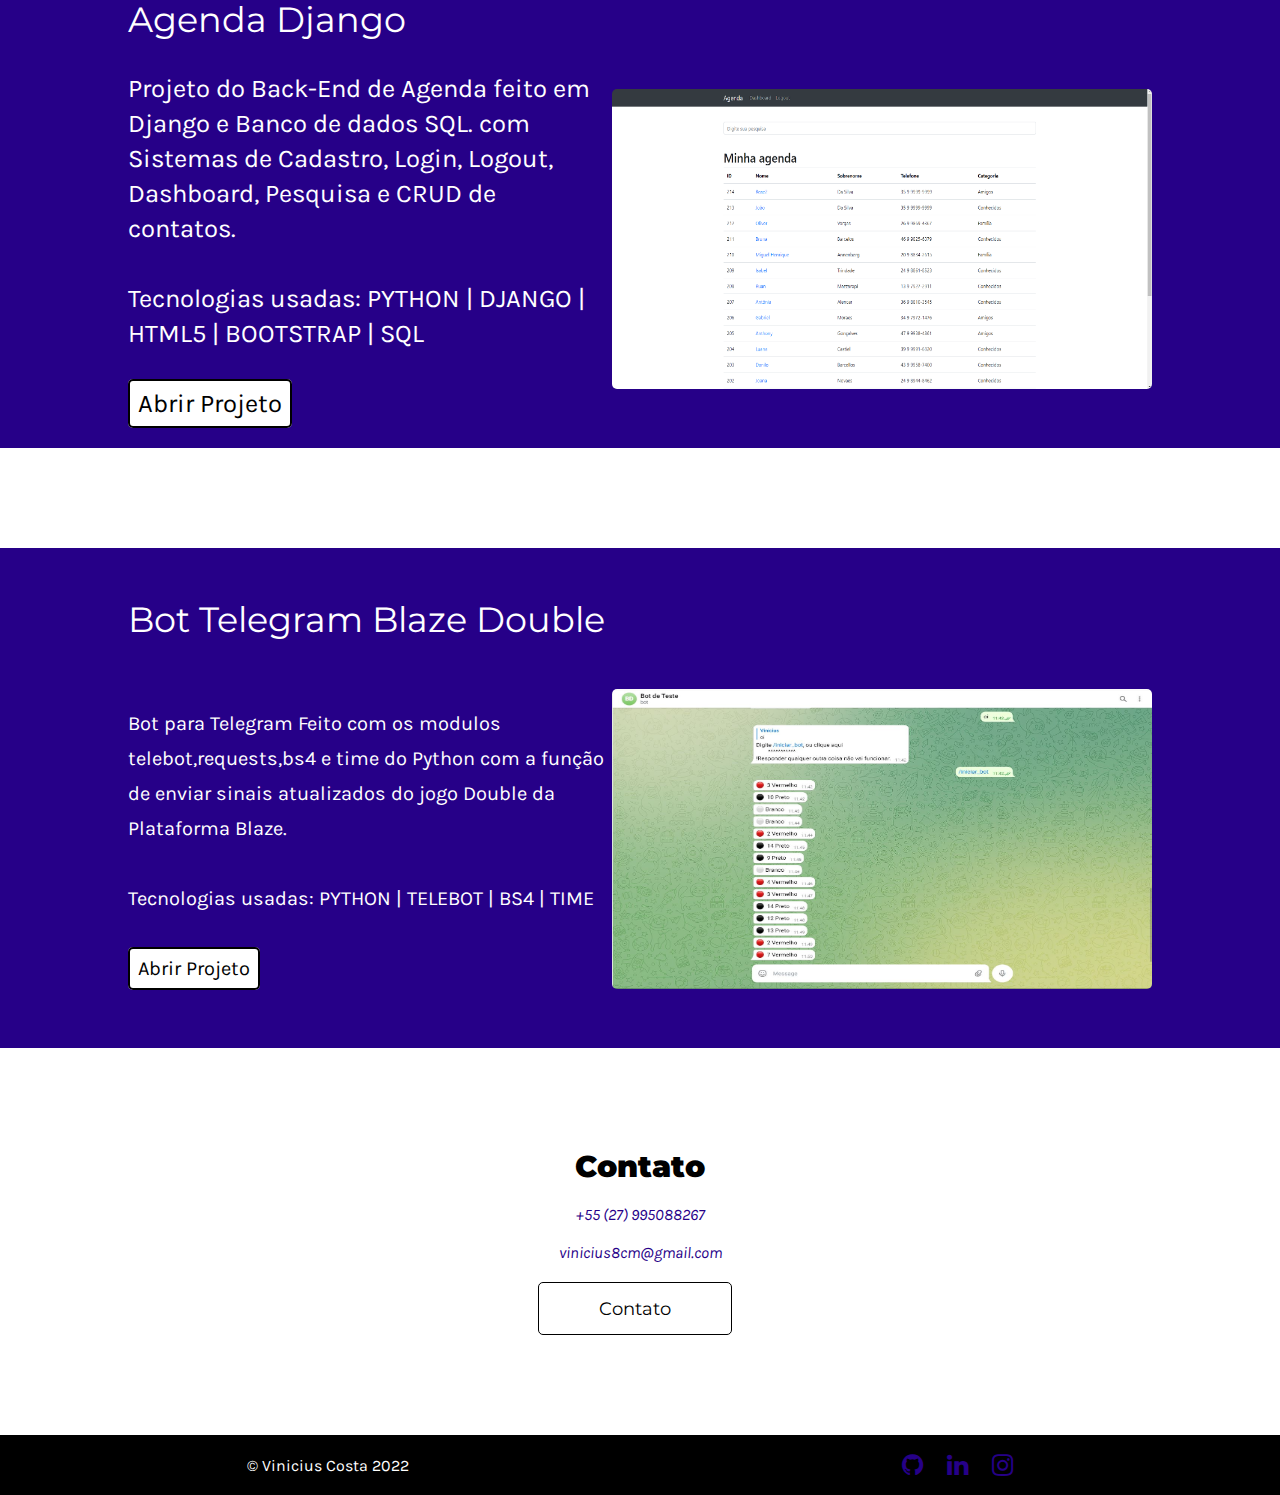
==== commit 7d15eef0: "Update index.htm" ====
--- a/index.htm
+++ b/index.htm
@@ -10,7 +10,7 @@
   <link rel="stylesheet" href="style.css" />
   <link rel="stylesheet" href="path/to/font-awesome/css/font-awesome.min.css">
   <link rel="shortcut icon" href="favicon.png" type="image/x-icon">
-  <title>Vinicius Costa | Desenvolvedor Back-End</title>
+  <title>Vinicius Costa | Desenvolvedor Web</title>
 </head>
 
 <body id="home">
@@ -35,7 +35,7 @@
       <span>Olá, Meu Nome é</span>
       <h1>Vinicius Costa</h1>
       <p>
-        DESENVOLVEDOR BACK-END
+        DESENVOLVEDOR WEB
       </p>
       <div class="social">
 
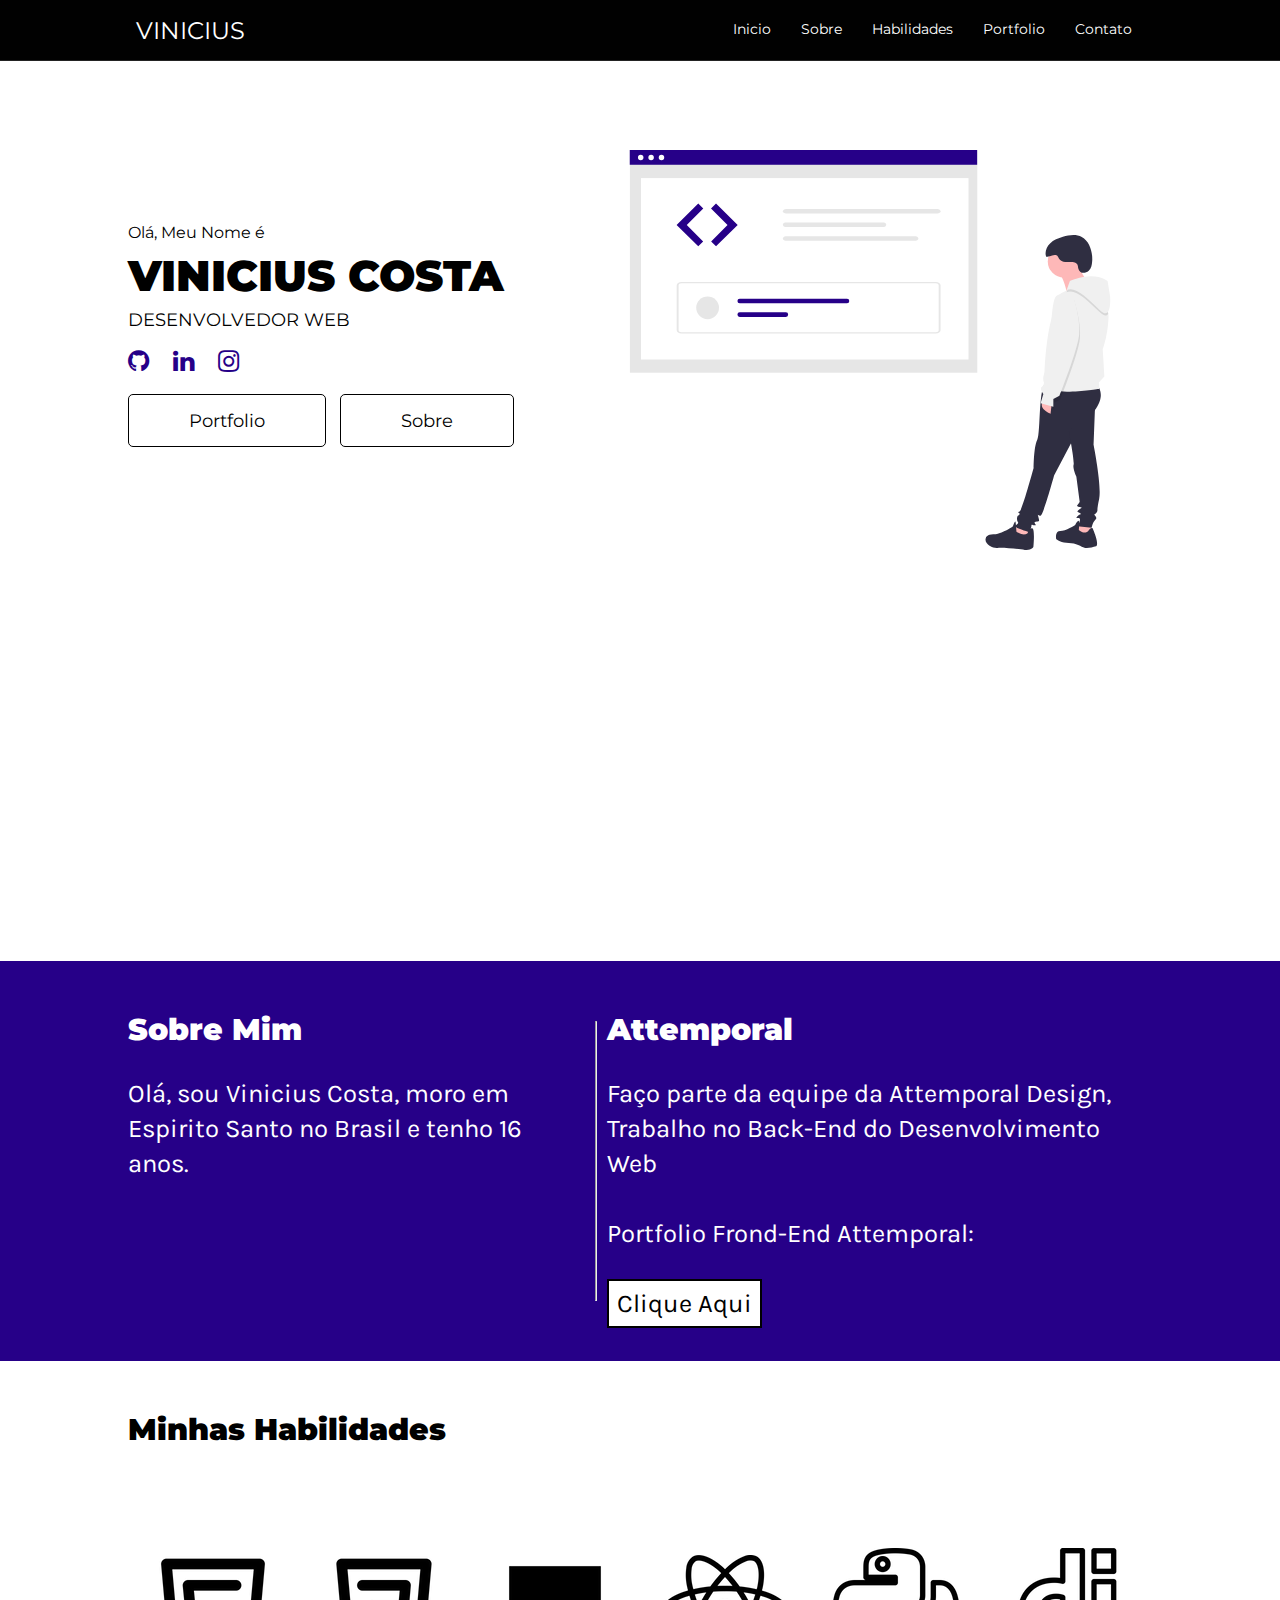
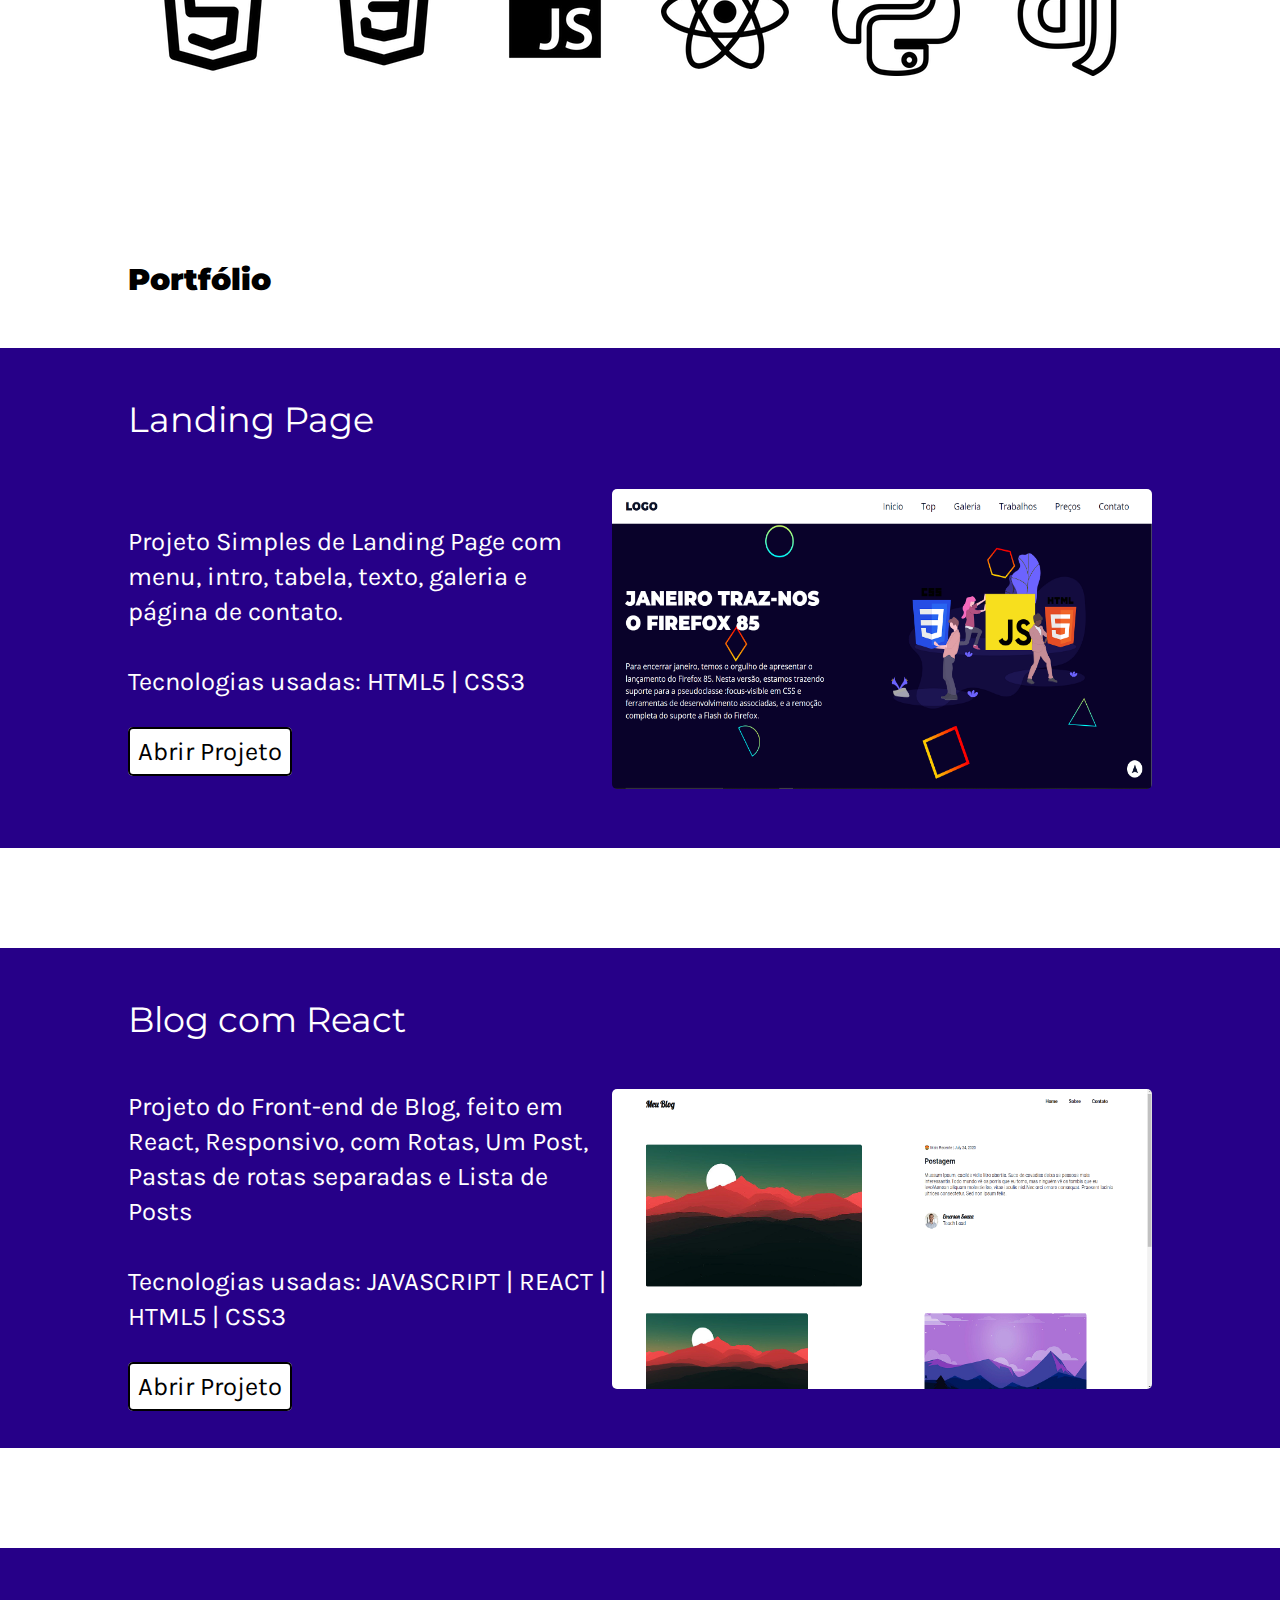
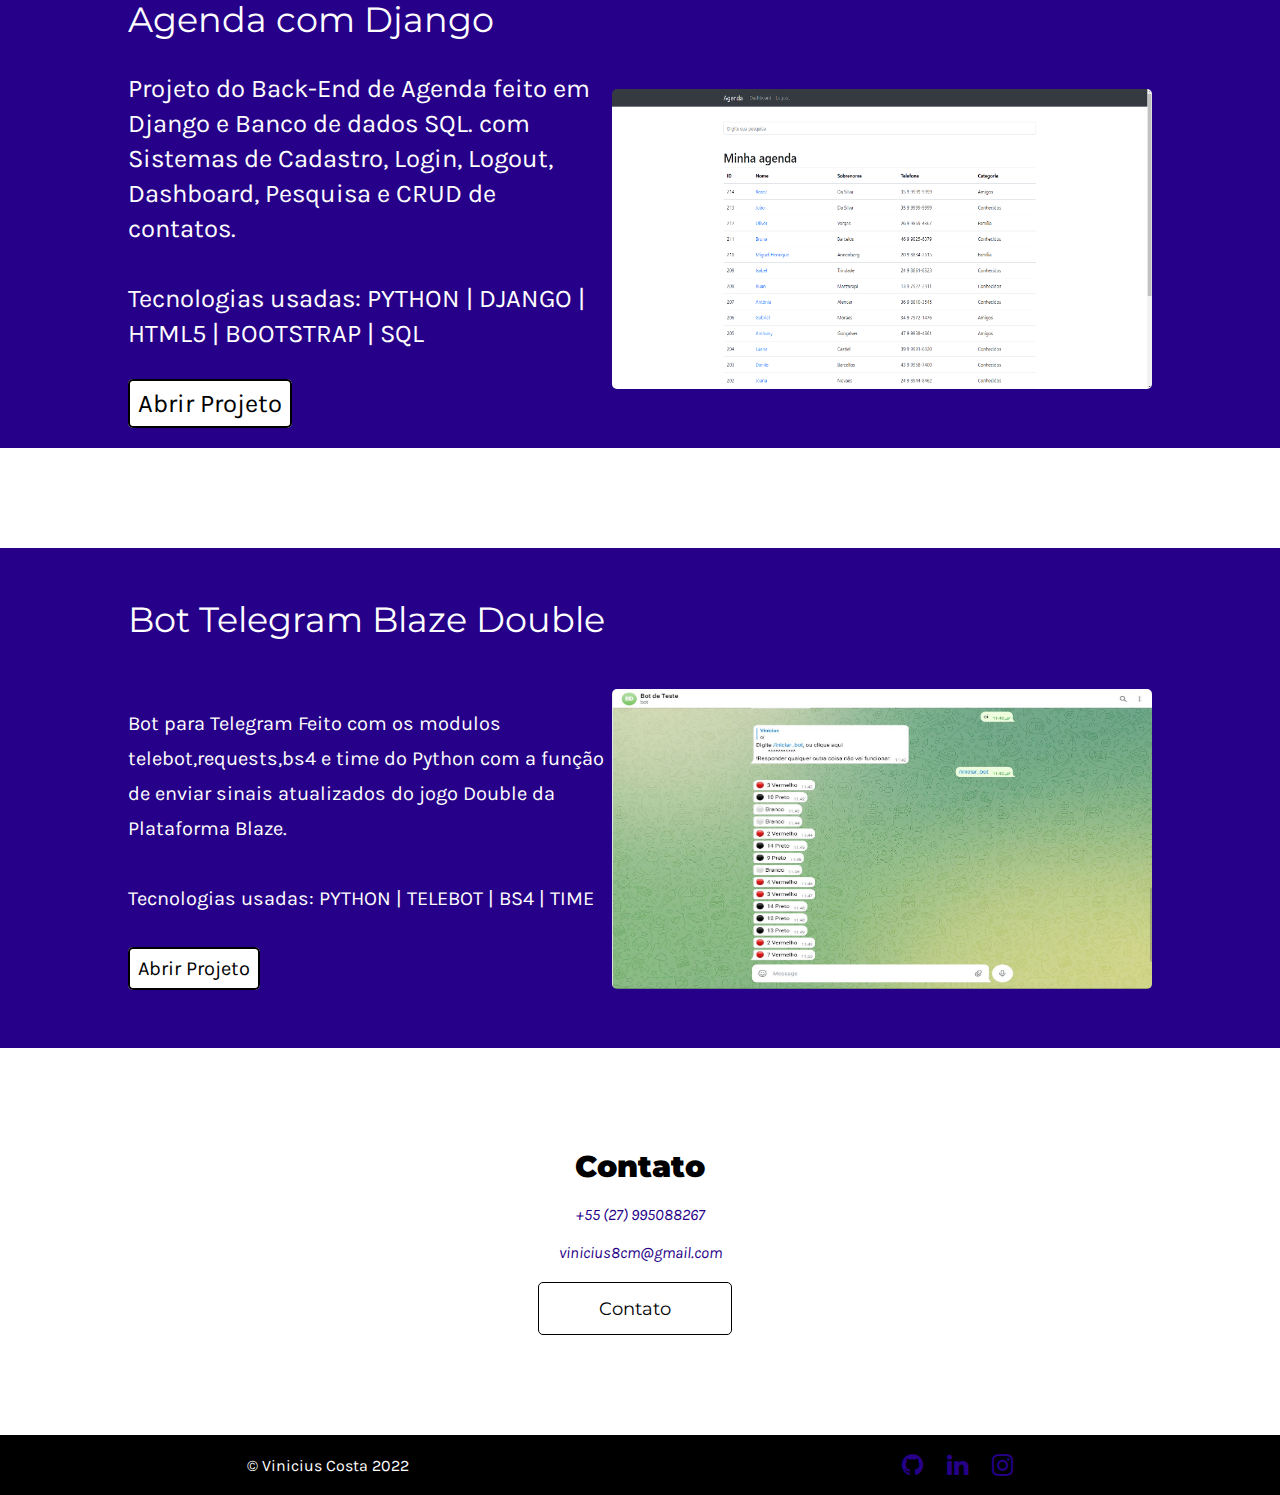
==== commit 03991328: "Update index.htm" ====
--- a/index.htm
+++ b/index.htm
@@ -162,7 +162,7 @@
     </div>
 
     <div class="bg_portfolio">
-      <h3 class="responsive">Blog Javascript</h3>
+      <h3 class="responsive">Blog com React</h3>
 
       <div class="container">
         <p>
@@ -190,7 +190,7 @@
     </div>
     
     <div class="bg_portfolio">
-      <h3 class="responsive">Agenda Django</h3>
+      <h3 class="responsive">Agenda com Django</h3>
 
       <div class="container">
         <p>
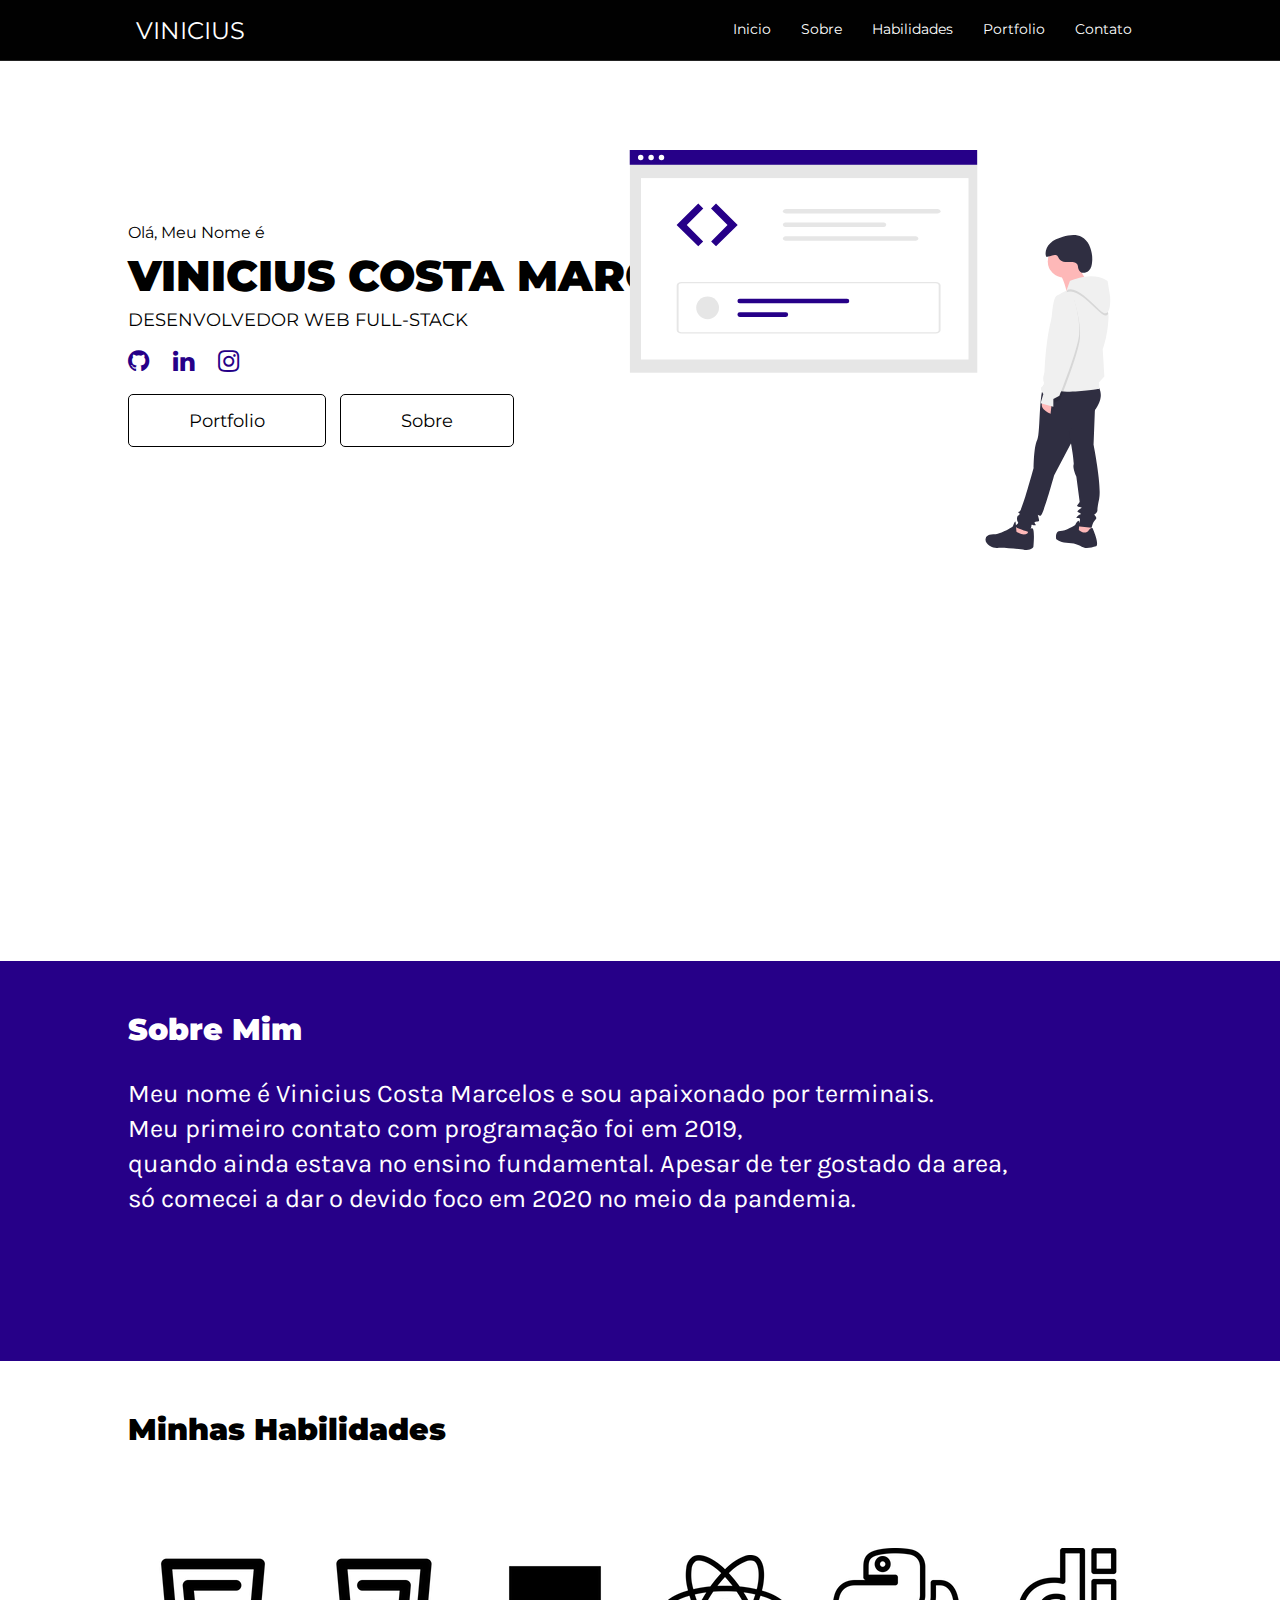
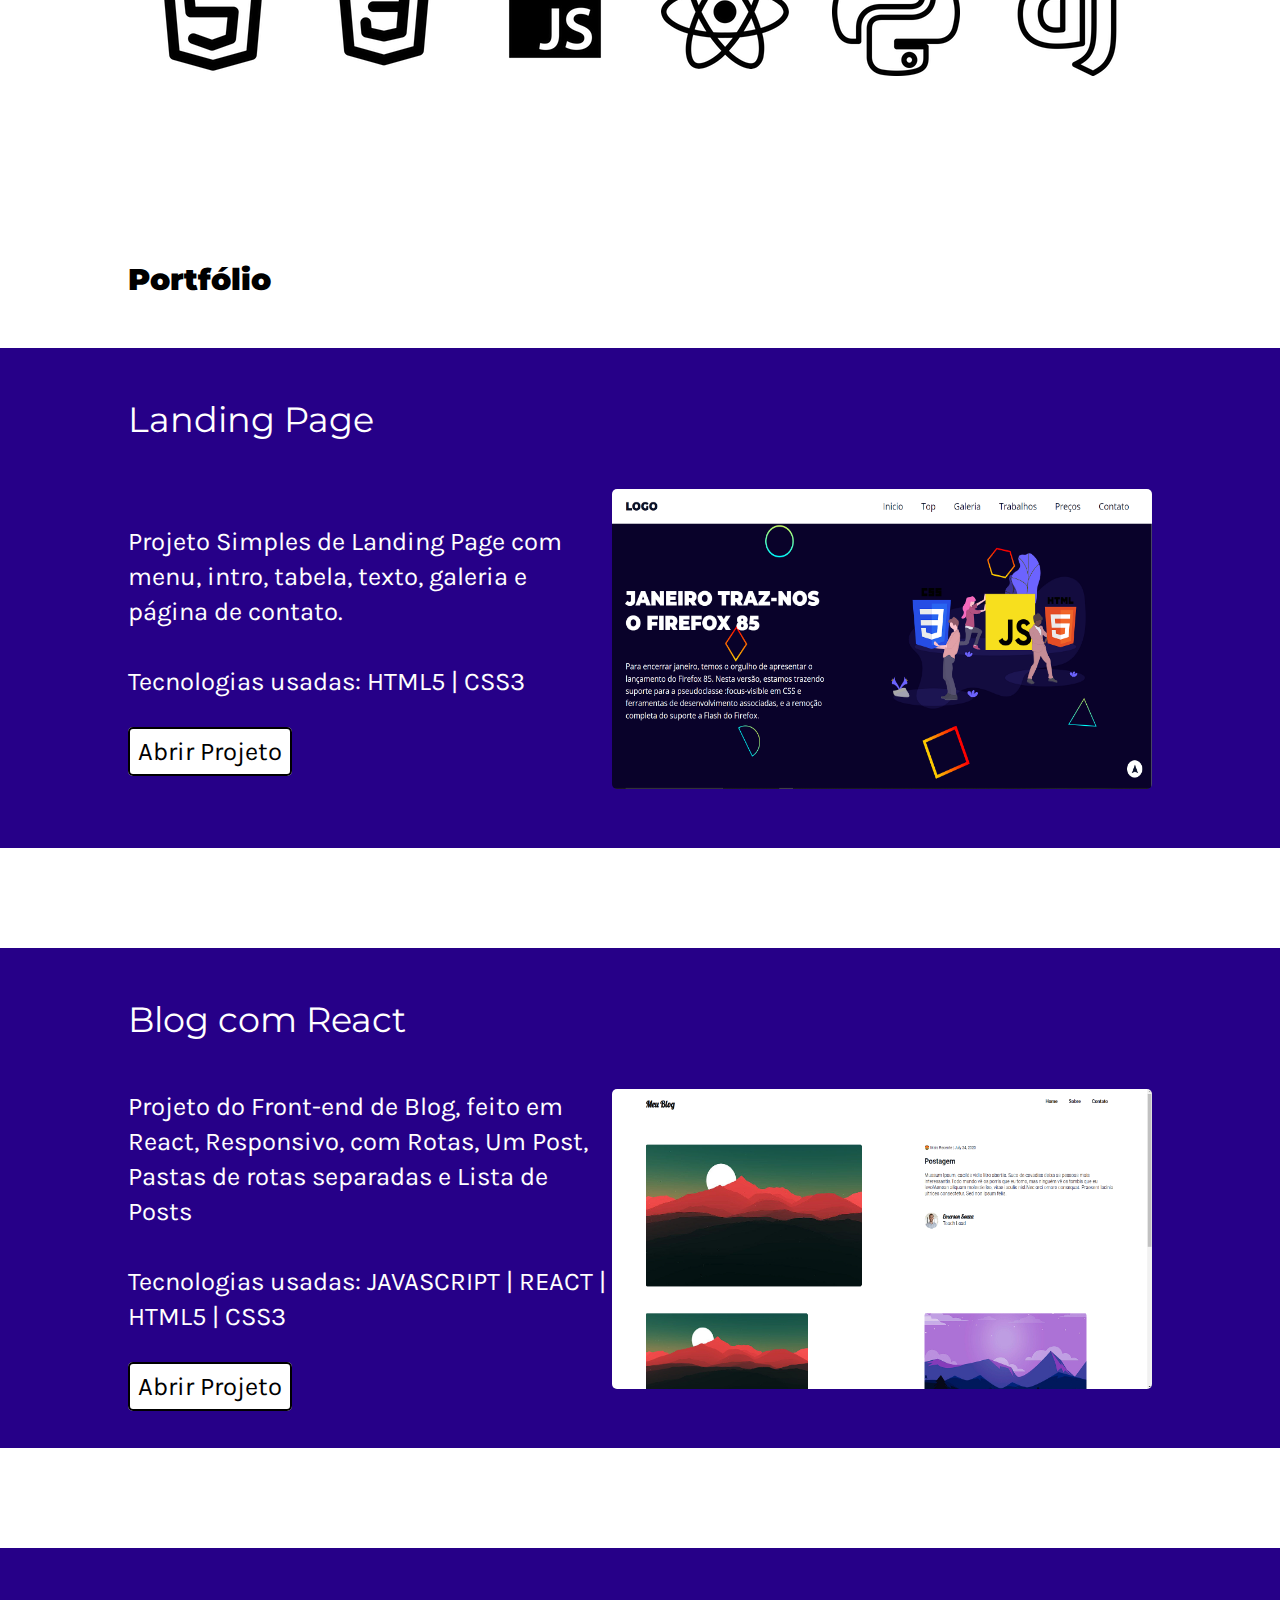
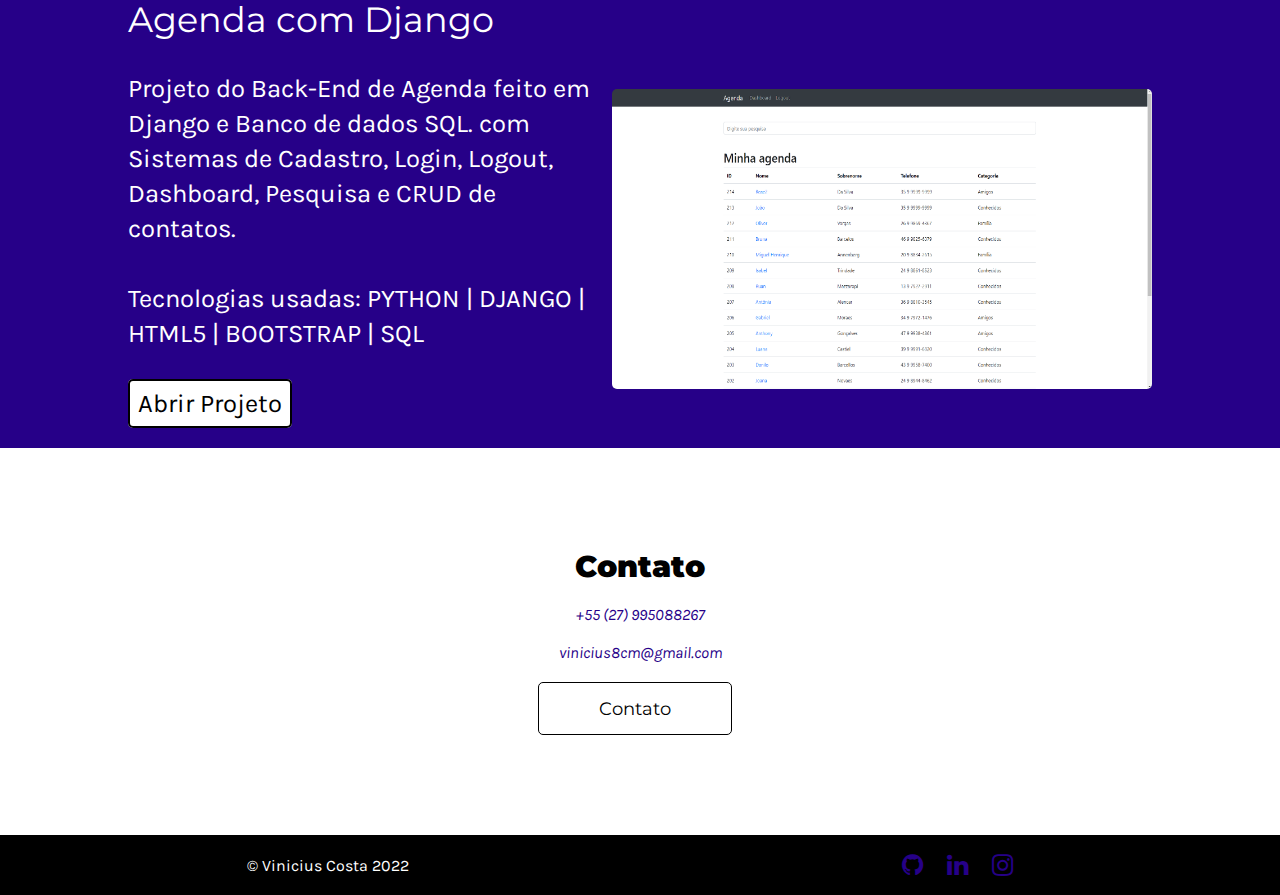
==== commit 10704928: "Update index.htm" ====
--- a/index.htm
+++ b/index.htm
@@ -10,7 +10,7 @@
   <link rel="stylesheet" href="style.css" />
   <link rel="stylesheet" href="path/to/font-awesome/css/font-awesome.min.css">
   <link rel="shortcut icon" href="favicon.png" type="image/x-icon">
-  <title>Vinicius Costa | Desenvolvedor Web</title>
+  <title>Vinicius Costa Marcelos | Desenvolvedor Web Full-Stack</title>
 </head>
 
 <body id="home">
@@ -33,9 +33,9 @@
   <section class="introducao">
     <div class="introducao_info animate__animated animate__fadeInLeft">
       <span>Olá, Meu Nome é</span>
-      <h1>Vinicius Costa</h1>
+      <h1>Vinicius Costa Marcelos</h1>
       <p>
-        DESENVOLVEDOR WEB
+        DESENVOLVEDOR WEB FULL-STACK
       </p>
       <div class="social">
 
@@ -74,31 +74,12 @@
        
         <div>
           <h2>Sobre Mim</h2>
-
         <br>
 
         <p>
-          Olá, sou Vinicius Costa, moro em 
-          <br>
-          Espirito Santo no Brasil e tenho 16 anos.
-        </p>
-        </div>
-        <hr id="linha">
-        <div>
-          <h2>Attemporal</h2>
-
-          <br>
-
-          <p>
-            Faço parte da equipe da Attemporal Design,<br> Trabalho no Back-End do Desenvolvimento Web
-            <br>
-            <br>
-            Portfolio Frond-End Attemporal: <br><br><a class="botaobug"href="https://attemporal-dzn.netlify.app/">Clique Aqui</a> 
-
-          </p>
-
-        </div>
-
+          Meu nome é Vinicius Costa Marcelos e sou apaixonado por terminais.<br> Meu primeiro contato com programação foi em 2019, <br> quando ainda estava no ensino fundamental. Apesar de ter gostado da area,<br> só comecei a dar o devido foco em 2020 no meio da pandemia.
+        </p>
+          
       </div>
     </div>
   </section>
@@ -217,33 +198,6 @@
       </div>
     </div>
 
-    <div class="bg_portfolio">
-      <h3 class=" titulogrande responsive">Bot Telegram Blaze Double</h3>
-
-      <div class="container">
-        <p class="textogrande">
-          Bot para Telegram Feito com os modulos telebot,requests,bs4 e time do Python com a função de enviar sinais atualizados do jogo Double da Plataforma Blaze.
-
-          <br>
-          <br>
-
-          Tecnologias usadas: PYTHON | TELEBOT | BS4 | TIME
-
-          <br>
-          <br>
-
-          <a class='button2' href="https://github.com/viniciusxv27/bot-telegram">
-            Abrir Projeto
-          </a>
-        </p>
-
-          <a href="https://github.com/viniciusxv27/bot-telegram">
-            <img class="portfolio-image" src="botblaze-print.JPG" alt="" />
-          </a>
-
-      </div>
-    </div>
-
   </section>
 
   <section id="contact">
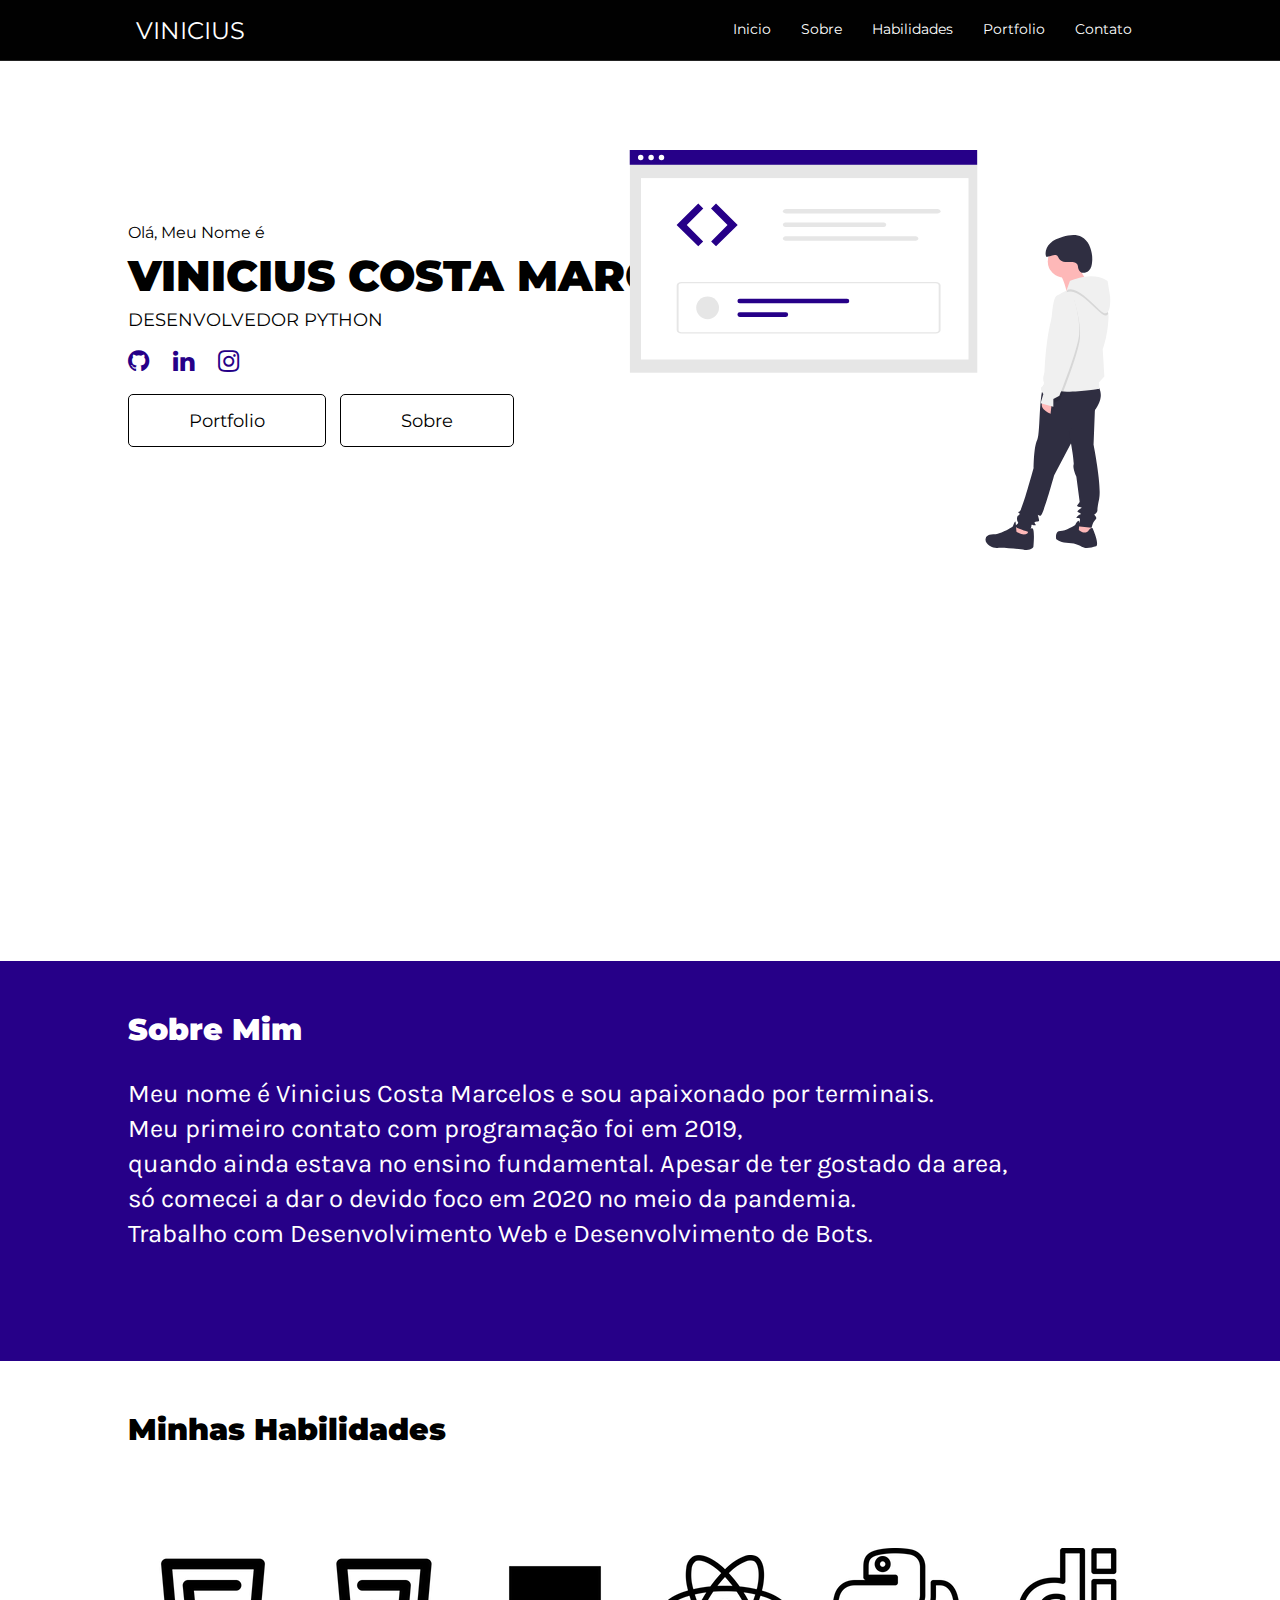
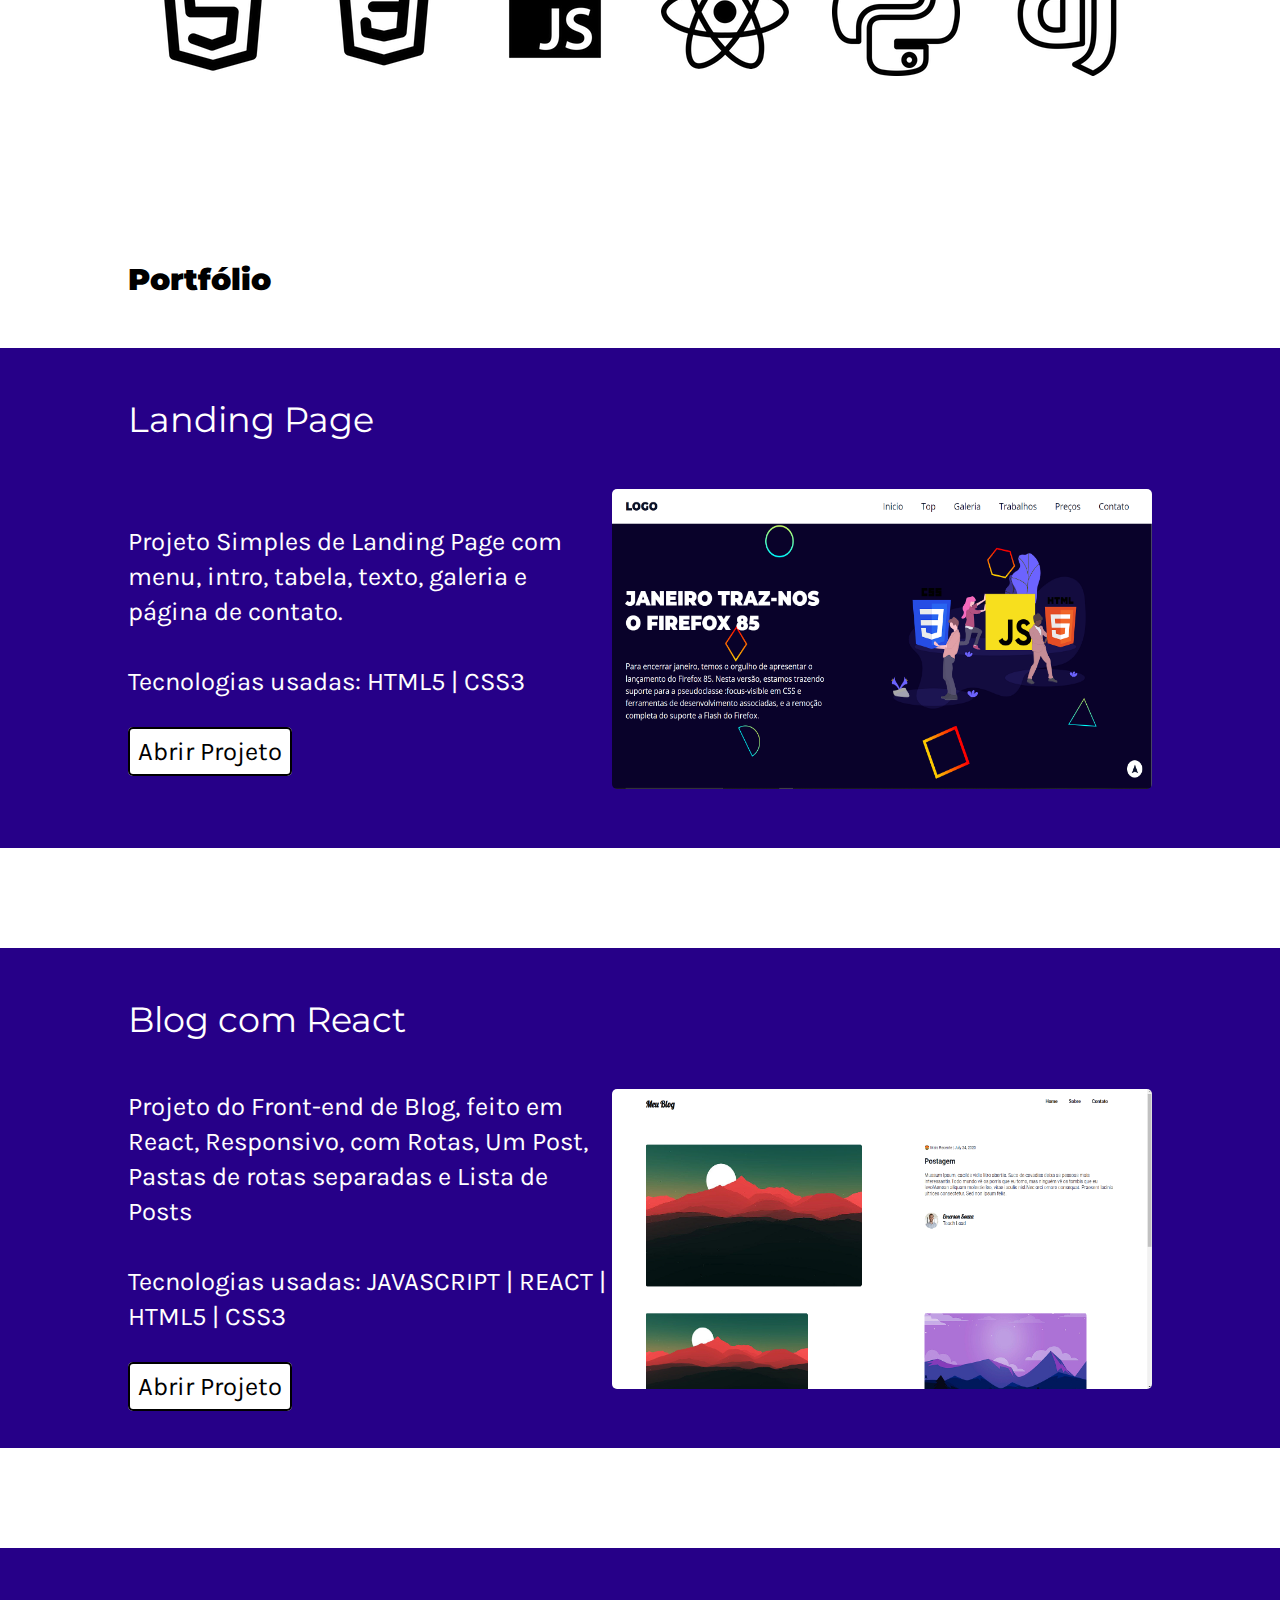
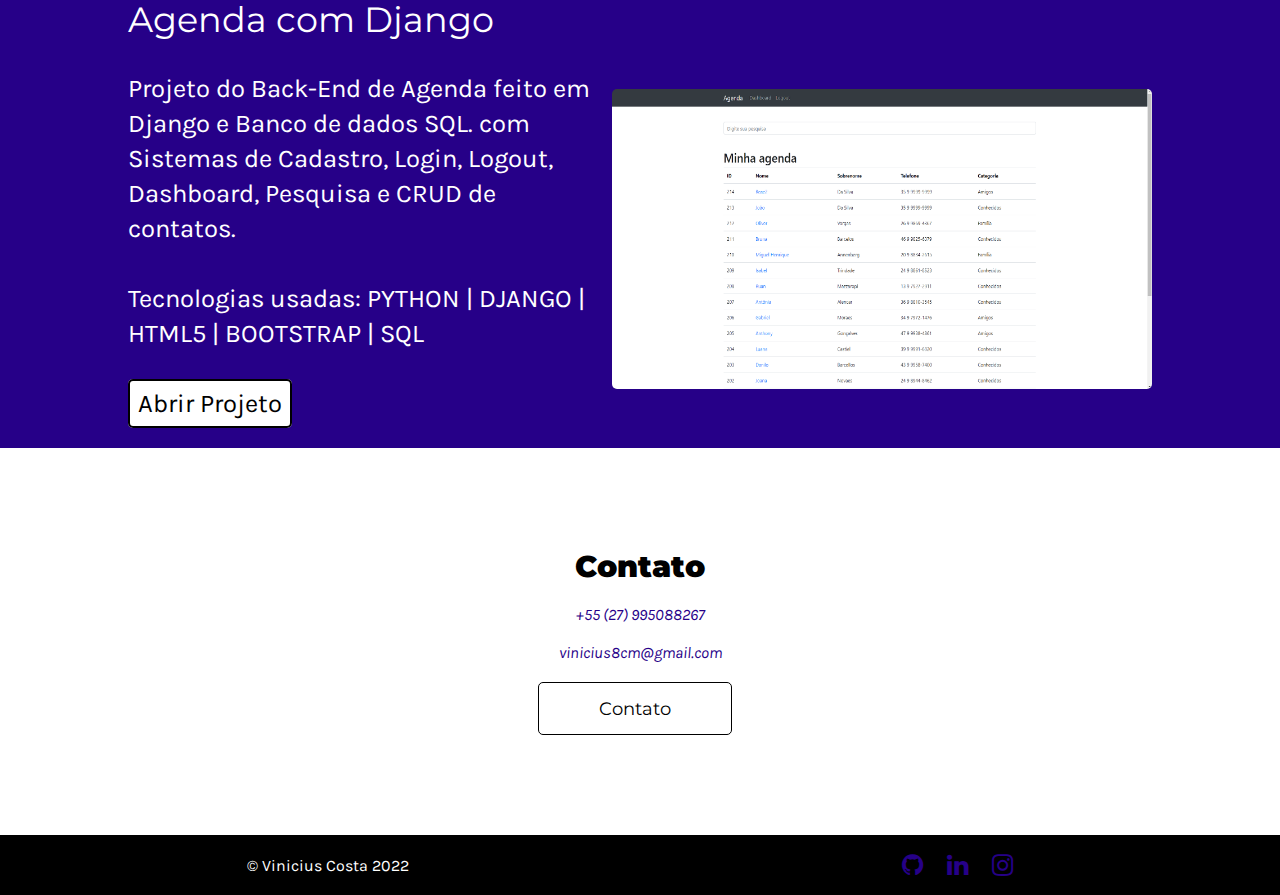
==== commit b0975d52: "Update index.htm" ====
--- a/index.htm
+++ b/index.htm
@@ -10,7 +10,7 @@
   <link rel="stylesheet" href="style.css" />
   <link rel="stylesheet" href="path/to/font-awesome/css/font-awesome.min.css">
   <link rel="shortcut icon" href="favicon.png" type="image/x-icon">
-  <title>Vinicius Costa Marcelos | Desenvolvedor Web Full-Stack</title>
+  <title>Vinicius Costa Marcelos | Desenvolvedor Python</title>
 </head>
 
 <body id="home">
@@ -35,7 +35,7 @@
       <span>Olá, Meu Nome é</span>
       <h1>Vinicius Costa Marcelos</h1>
       <p>
-        DESENVOLVEDOR WEB FULL-STACK
+        DESENVOLVEDOR PYTHON
       </p>
       <div class="social">
 
@@ -77,7 +77,7 @@
         <br>
 
         <p>
-          Meu nome é Vinicius Costa Marcelos e sou apaixonado por terminais.<br> Meu primeiro contato com programação foi em 2019, <br> quando ainda estava no ensino fundamental. Apesar de ter gostado da area,<br> só comecei a dar o devido foco em 2020 no meio da pandemia.
+          Meu nome é Vinicius Costa Marcelos e sou apaixonado por terminais.<br> Meu primeiro contato com programação foi em 2019, <br> quando ainda estava no ensino fundamental. Apesar de ter gostado da area,<br> só comecei a dar o devido foco em 2020 no meio da pandemia.<br>Trabalho com Desenvolvimento Web e Desenvolvimento de Bots.</br>
         </p>
           
       </div>
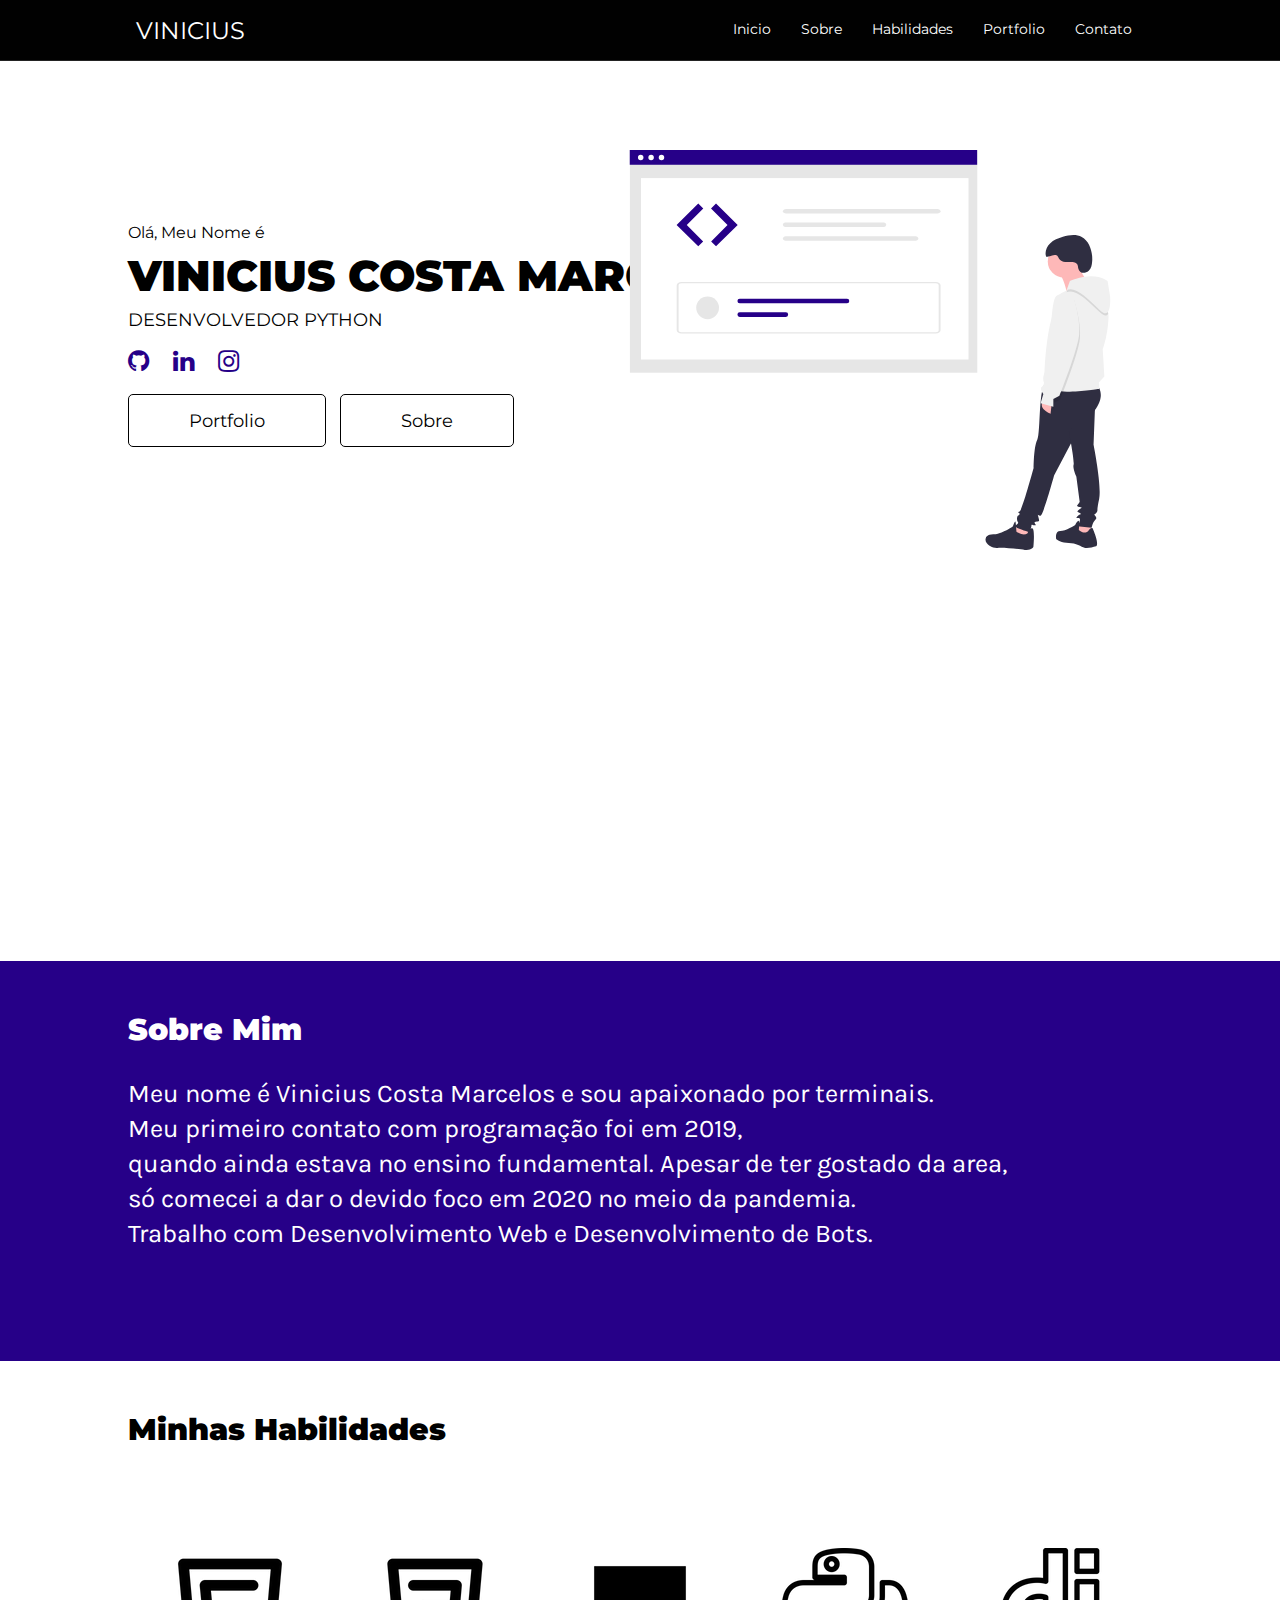
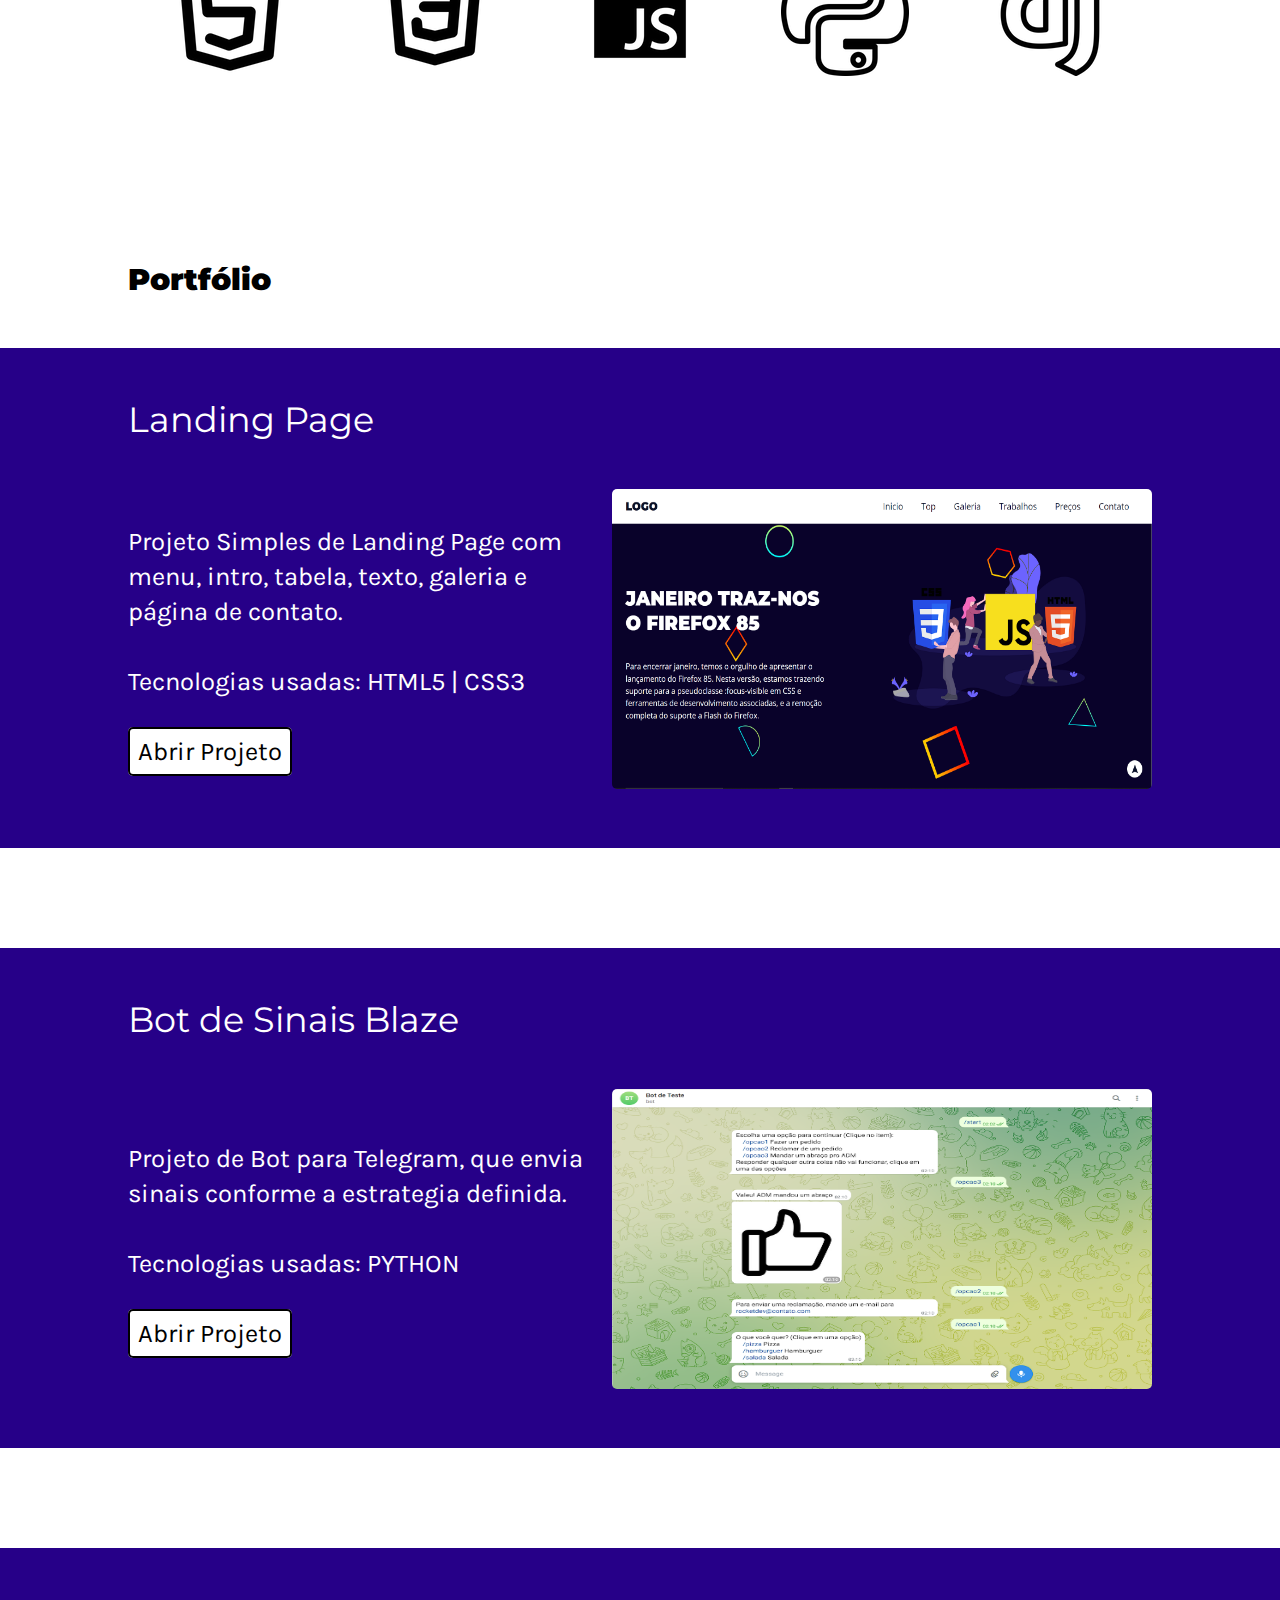
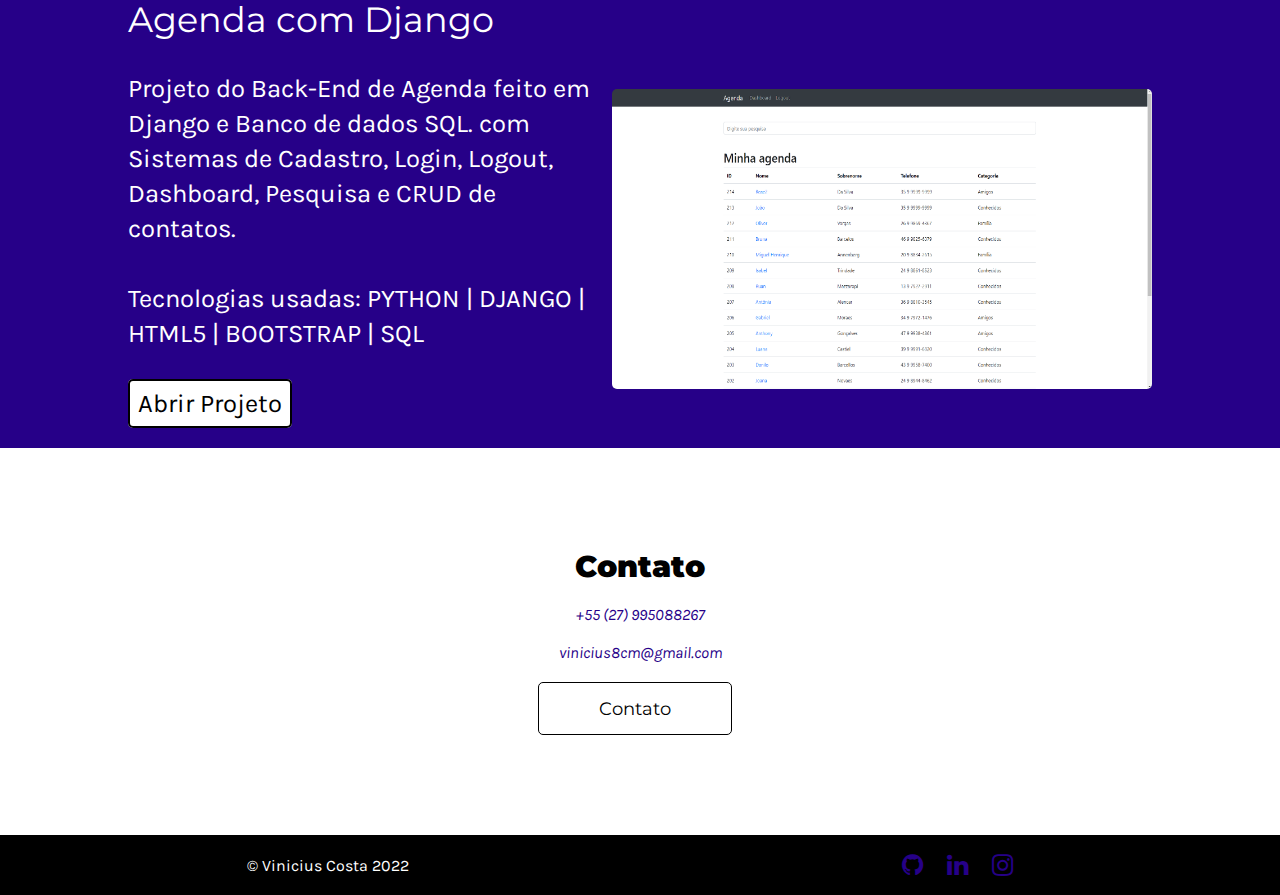
==== commit 44c1d95f: "Update index.htm" ====
--- a/index.htm
+++ b/index.htm
@@ -98,9 +98,6 @@
 
         <a class="skill-img" href="https://developer.mozilla.org/pt-BR/docs/Web/JavaScript" target="_blank"><img
             src="javascript.png" alt="" /></a>
-        
-        <a class="skill-img" href="https://developer.mozilla.org/pt-BR/docs/Learn/Tools_and_testing/Client-side_JavaScript_frameworks/React_getting_started" target="_blank"><img
-          src="react.png" alt="" /></a>
 
         <a class="skill-img" href="https://developer.mozilla.org/pt-BR/docs/Glossary/Python" target="_blank"><img
             src="python.png" alt="" /></a>
@@ -143,28 +140,28 @@
     </div>
 
     <div class="bg_portfolio">
-      <h3 class="responsive">Blog com React</h3>
+      <h3 class="responsive">Bot de Sinais Blaze</h3>
 
       <div class="container">
         <p>
-          Projeto do Front-end de Blog, feito em React, Responsivo, com Rotas, Um Post, Pastas de rotas separadas e Lista de Posts
-
-          <br>
-          <br>
-
-          Tecnologias usadas: JAVASCRIPT | REACT | HTML5 | CSS3
-
-          <br>
-          <br>
-
-          <a class='button2' href="https://github.com/viniciusxv27/blog-react">
+          Projeto de Bot para Telegram, que envia sinais conforme a estrategia definida.
+
+          <br>
+          <br>
+
+          Tecnologias usadas: PYTHON
+
+          <br>
+          <br>
+
+          <a class='button2' href="https://github.com/viniciusxv27/bot-telegram">
             Abrir Projeto
           </a>
         </p>
 
-        <a href="https://github.com/viniciusxv27/blog-react">
+        <a href="https://github.com/viniciusxv27/bot-telegram">
           <img class="portfolio-image"
-            src="blog-print.PNG" alt="" />
+            src="bot-print.PNG" alt="" />
         </a>
 
       </div>
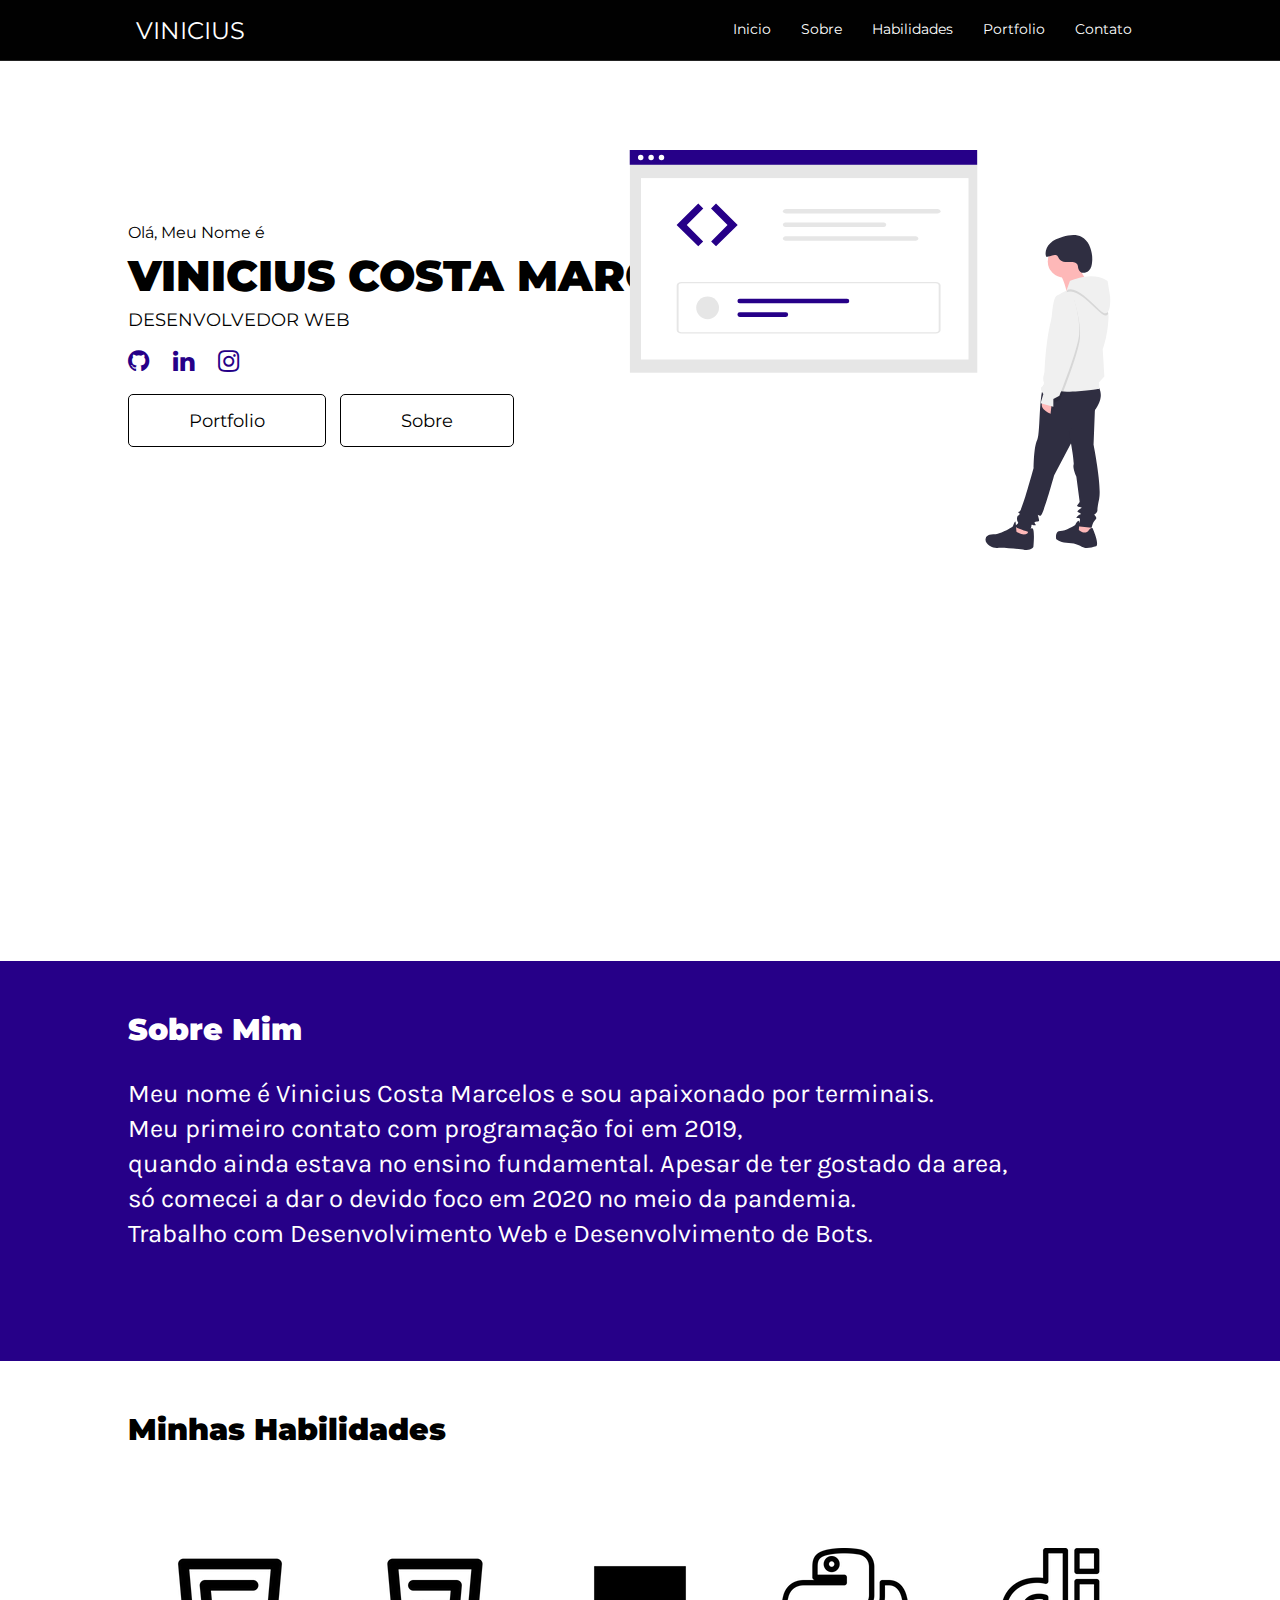
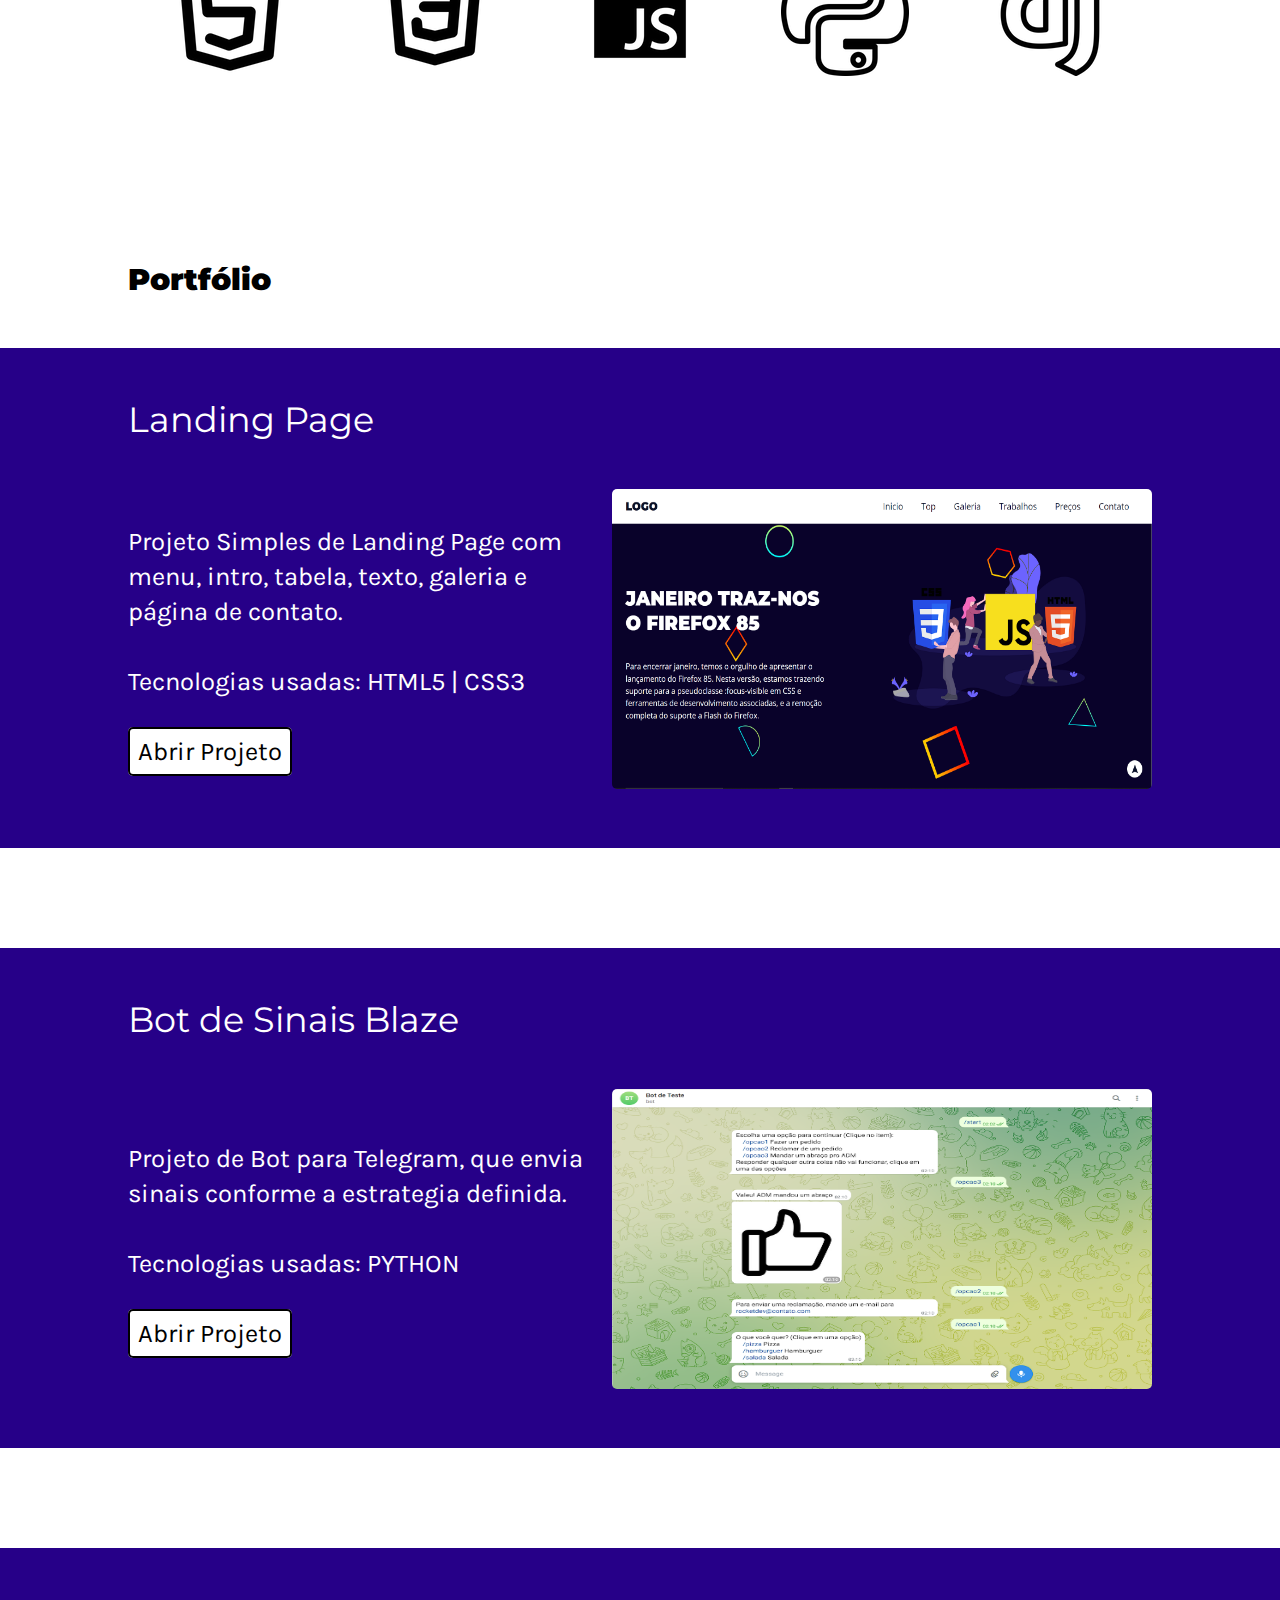
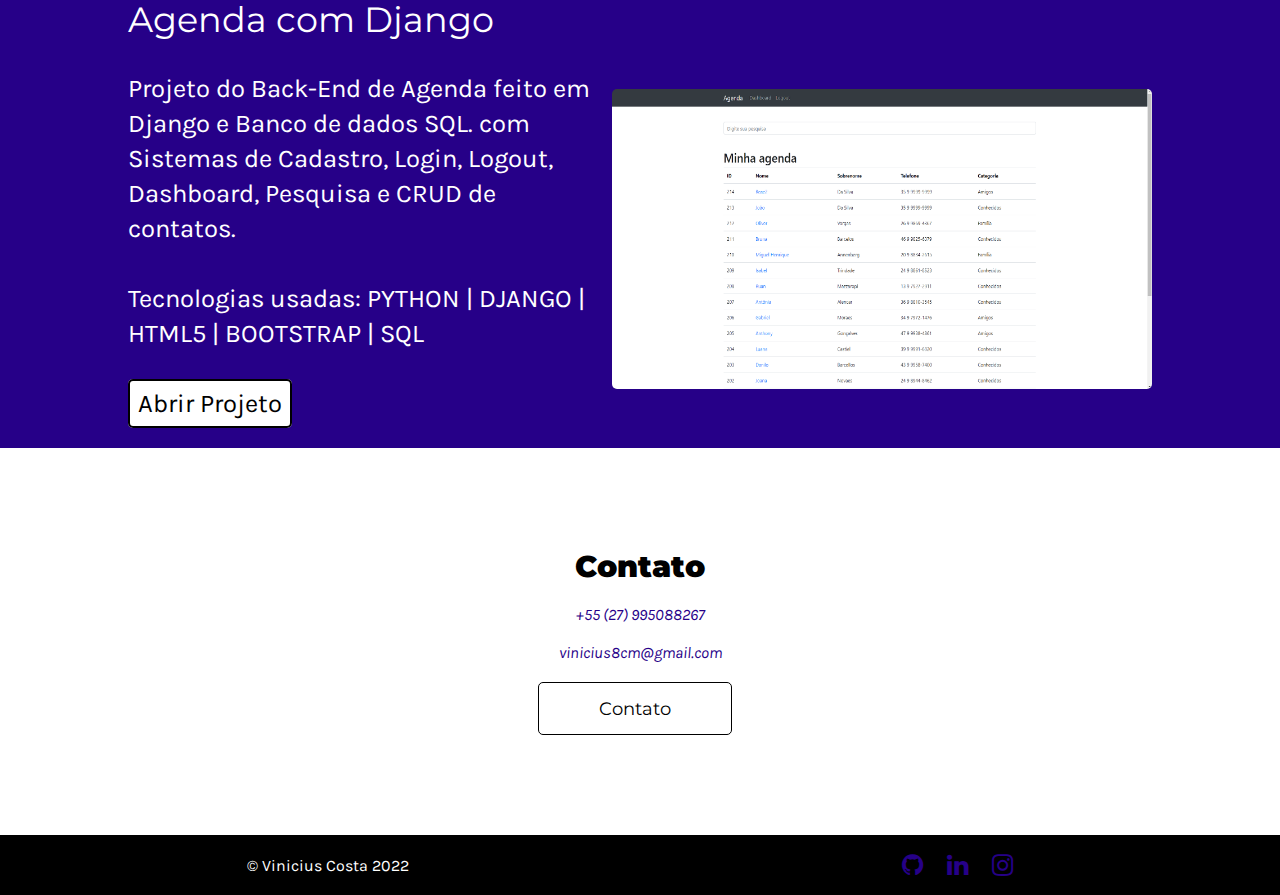
==== commit 7a67d320: "Update index.htm" ====
--- a/index.htm
+++ b/index.htm
@@ -10,7 +10,7 @@
   <link rel="stylesheet" href="style.css" />
   <link rel="stylesheet" href="path/to/font-awesome/css/font-awesome.min.css">
   <link rel="shortcut icon" href="favicon.png" type="image/x-icon">
-  <title>Vinicius Costa Marcelos | Desenvolvedor Python</title>
+  <title>Vinicius Costa Marcelos | Desenvolvedor Web</title>
 </head>
 
 <body id="home">
@@ -35,7 +35,7 @@
       <span>Olá, Meu Nome é</span>
       <h1>Vinicius Costa Marcelos</h1>
       <p>
-        DESENVOLVEDOR PYTHON
+        DESENVOLVEDOR WEB
       </p>
       <div class="social">
 
